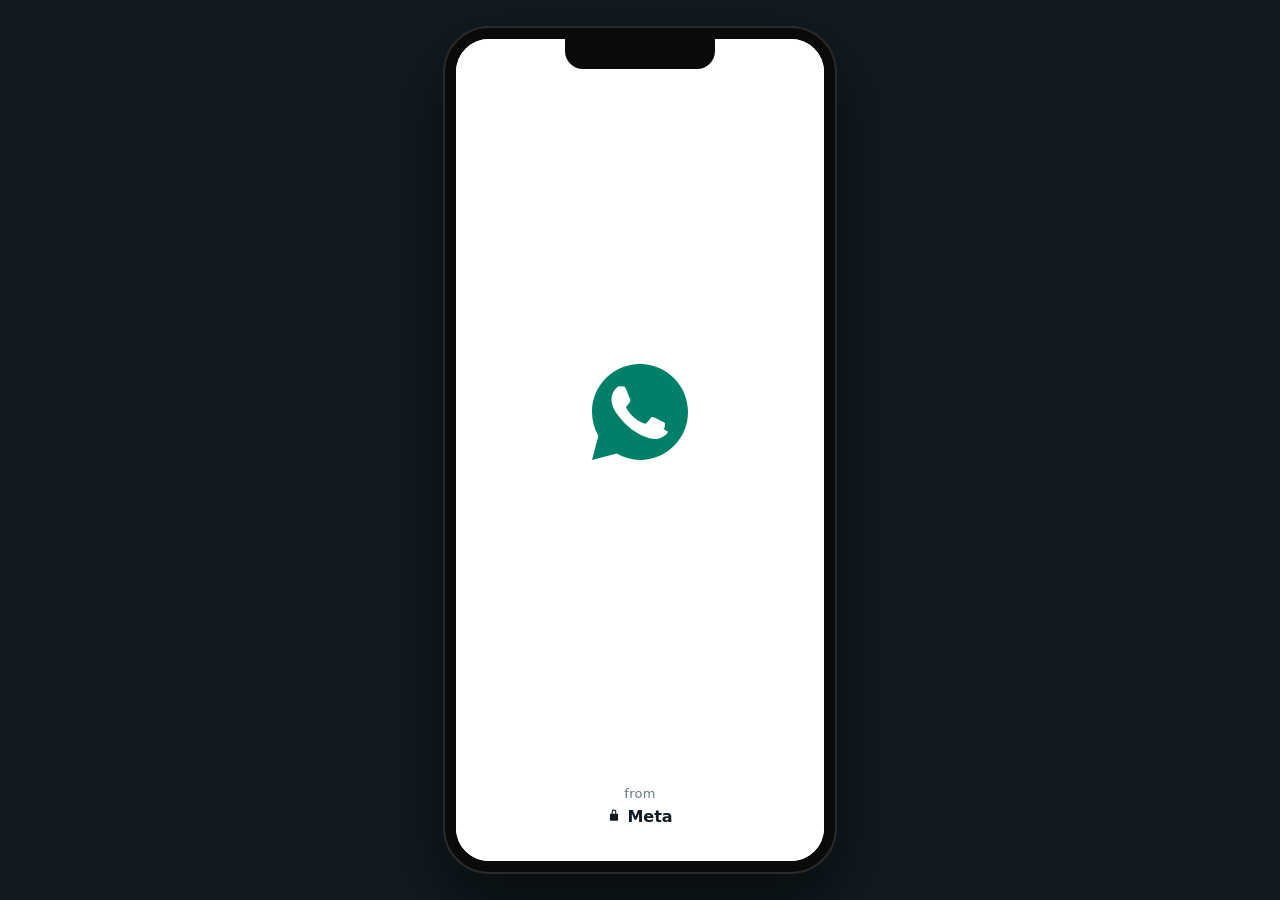
==== whatsapp/index.html @ 8d87f372 "Add WhatsApp mobile app mockup as installable PWA A 1:1, mobile-only recreation of the native WhatsA" ====
<!DOCTYPE html>
<html lang="en">
<head>
  <meta charset="UTF-8" />
  <meta name="viewport" content="width=device-width, initial-scale=1.0, maximum-scale=1.0, user-scalable=no, viewport-fit=cover" />
  <meta name="theme-color" content="#008069" media="(prefers-color-scheme: light)" />
  <meta name="theme-color" content="#1f2c34" media="(prefers-color-scheme: dark)" />
  <meta name="mobile-web-app-capable" content="yes" />
  <meta name="apple-mobile-web-app-capable" content="yes" />
  <meta name="apple-mobile-web-app-status-bar-style" content="black-translucent" />
  <meta name="apple-mobile-web-app-title" content="WhatsApp" />
  <meta name="description" content="WhatsApp mobile app mockup — a 1:1 PWA recreation of the native mobile experience." />
  <link rel="manifest" href="manifest.json" />
  <link rel="icon" type="image/svg+xml" href="icons/icon.svg" />
  <link rel="apple-touch-icon" href="icons/icon-180.png" />
  <link rel="stylesheet" href="styles.css" />
  <title>WhatsApp</title>
</head>
<body>
  <!-- The device frame is only shown on large (desktop) screens to preview the mobile app.
       On an actual phone / installed PWA the app fills the viewport. -->
  <div id="device">
    <div id="app" data-screen="splash">

      <!-- ============ SPLASH ============ -->
      <section class="screen splash" id="screen-splash">
        <div class="splash-logo" aria-hidden="true">
          <svg viewBox="0 0 90 90" width="96" height="96"><path fill="currentColor" d="M45 0C20.1 0 0 20.1 0 45c0 7.9 2.1 15.6 6 22.4L0 90l23.2-6.1A44.7 44.7 0 0 0 45 90c24.9 0 45-20.1 45-45S69.9 0 45 0zm26.3 63.6c-1.1 3.1-6.5 6-9 6.4-2.3.3-5.2.5-8.4-.5-1.9-.6-4.4-1.4-7.6-2.8C32.9 60.6 24.3 48 23.7 47.2c-.6-.8-5.4-7.2-5.4-13.7s3.4-9.7 4.6-11c1.2-1.3 2.6-1.6 3.5-1.6.9 0 1.7 0 2.5.1.8 0 1.9-.3 2.9 2.2 1.1 2.6 3.6 8.9 3.9 9.6.3.6.5 1.4.1 2.2-.4.8-.6 1.3-1.2 2-.6.7-1.3 1.6-1.8 2.1-.6.6-1.2 1.2-.5 2.4.7 1.2 3.1 5.1 6.6 8.2 4.6 4.1 8.4 5.3 9.6 5.9 1.2.6 1.9.5 2.6-.3.7-.8 3-3.5 3.8-4.7.8-1.2 1.6-1 2.7-.6 1.1.4 7.2 3.4 8.4 4 1.2.6 2 .9 2.3 1.4.3.6.3 2.8-.8 5.9z"/></svg>
        </div>
        <div class="splash-bottom">
          <p class="splash-from">from</p>
          <p class="splash-meta"><svg viewBox="0 0 24 24" width="14" height="14"><path fill="currentColor" d="M12 1a4 4 0 0 0-4 4v3H6.5A1.5 1.5 0 0 0 5 9.5v9A1.5 1.5 0 0 0 6.5 20h11a1.5 1.5 0 0 0 1.5-1.5v-9A1.5 1.5 0 0 0 17.5 8H16V5a4 4 0 0 0-4-4zm0 2a2 2 0 0 1 2 2v3h-4V5a2 2 0 0 1 2-2z"/></svg> Meta</p>
        </div>
      </section>

      <!-- ============ MAIN (tabbed) ============ -->
      <main class="screen main" id="screen-main" hidden>
        <!-- Top app bar -->
        <header class="appbar" id="appbar">
          <h1 class="appbar-title">WhatsApp</h1>
          <div class="appbar-actions">
            <button class="icon-btn" aria-label="Camera">
              <svg viewBox="0 0 24 24" width="22" height="22"><path fill="currentColor" d="M12 9a3.5 3.5 0 1 0 0 7 3.5 3.5 0 0 0 0-7zm0 5.5A2 2 0 1 1 12 10a2 2 0 0 1 0 4.5zM20 6h-3.2l-1.2-1.6c-.4-.5-1-.9-1.7-.9H10c-.7 0-1.3.4-1.7.9L7.2 6H4c-1.1 0-2 .9-2 2v11c0 1.1.9 2 2 2h16c1.1 0 2-.9 2-2V8c0-1.1-.9-2-2-2zm0 13H4V8h4.1l1.8-2.4h4.2L15.9 8H20v11z"/></svg>
            </button>
            <button class="icon-btn" aria-label="Search" id="btn-search">
              <svg viewBox="0 0 24 24" width="22" height="22"><path fill="currentColor" d="M15.5 14h-.8l-.3-.3a6.5 6.5 0 1 0-.7.7l.3.3v.8l5 5 1.5-1.5-5-5zm-6 0A4.5 4.5 0 1 1 14 9.5 4.5 4.5 0 0 1 9.5 14z"/></svg>
            </button>
            <button class="icon-btn" aria-label="More options" id="btn-menu">
              <svg viewBox="0 0 24 24" width="22" height="22"><path fill="currentColor" d="M12 7a2 2 0 1 0 0-4 2 2 0 0 0 0 4zm0 2a2 2 0 1 0 0 4 2 2 0 0 0 0-4zm0 6a2 2 0 1 0 0 4 2 2 0 0 0 0-4z"/></svg>
            </button>
          </div>
        </header>

        <!-- Search bar (revealed) -->
        <div class="searchbar" id="searchbar" hidden>
          <button class="icon-btn" id="btn-search-back" aria-label="Back">
            <svg viewBox="0 0 24 24" width="22" height="22"><path fill="currentColor" d="M20 11H7.8l5.6-5.6L12 4l-8 8 8 8 1.4-1.4L7.8 13H20z"/></svg>
          </button>
          <input type="text" id="search-input" placeholder="Ask Meta AI or Search" autocomplete="off" />
        </div>

        <!-- Tab panels -->
        <div class="panels" id="panels">

          <!-- CHATS -->
          <section class="panel" data-panel="chats">
            <div class="chip-row" id="chip-row">
              <button class="chip chip-active">All</button>
              <button class="chip">Unread</button>
              <button class="chip">Favourites</button>
              <button class="chip">Groups</button>
              <button class="chip chip-add" aria-label="Add filter">+</button>
            </div>
            <ul class="chat-list" id="chat-list"></ul>
            <p class="list-footer"><svg viewBox="0 0 24 24" width="13" height="13"><path fill="currentColor" d="M12 1a4 4 0 0 0-4 4v3H6.5A1.5 1.5 0 0 0 5 9.5v9A1.5 1.5 0 0 0 6.5 20h11a1.5 1.5 0 0 0 1.5-1.5v-9A1.5 1.5 0 0 0 17.5 8H16V5a4 4 0 0 0-4-4zm0 2a2 2 0 0 1 2 2v3h-4V5a2 2 0 0 1 2-2z"/></svg> Your personal messages are <b>end-to-end encrypted</b></p>
          </section>

          <!-- UPDATES -->
          <section class="panel" data-panel="updates" hidden>
            <h2 class="section-head">Status</h2>
            <ul class="status-list" id="status-list"></ul>
            <div class="divider"></div>
            <div class="section-head-row">
              <h2 class="section-head">Channels</h2>
              <button class="pill-btn">Explore</button>
            </div>
            <ul class="channel-list" id="channel-list"></ul>
          </section>

          <!-- COMMUNITIES -->
          <section class="panel" data-panel="communities" hidden>
            <div class="community-new">
              <div class="community-new-icon">
                <svg viewBox="0 0 24 24" width="26" height="26"><path fill="currentColor" d="M12 12a4 4 0 1 0 0-8 4 4 0 0 0 0 8zm0 2c-3 0-9 1.5-9 4.5V21h18v-2.5c0-3-6-4.5-9-4.5z"/></svg>
                <span class="community-plus">+</span>
              </div>
              <span>New community</span>
            </div>
            <ul class="community-list" id="community-list"></ul>
          </section>

          <!-- CALLS -->
          <section class="panel" data-panel="calls" hidden>
            <div class="fav-link">
              <div class="fav-icon">
                <svg viewBox="0 0 24 24" width="20" height="20"><path fill="currentColor" d="M12 2 9.2 8.6 2 9.2l5.5 4.7L5.8 21 12 17.3 18.2 21l-1.7-7.1L22 9.2l-7.2-.6z"/></svg>
              </div>
              <span>Add favourite</span>
            </div>
            <h2 class="section-head">Recent</h2>
            <ul class="call-list" id="call-list"></ul>
          </section>
        </div>

        <!-- Floating action button -->
        <button class="fab" id="fab" aria-label="New chat">
          <svg viewBox="0 0 24 24" width="26" height="26" id="fab-icon"><path fill="currentColor" d="M19.005 3.175H4.674C3.642 3.175 3 3.789 3 4.821V21.02l3.544-3.514h12.461c1.033 0 2.064-1.06 2.064-2.093V4.821c-.001-1.032-1.032-1.646-2.064-1.646zm-4.989 9.869H7.041V11.1h6.975v1.944zm3-4H7.041V7.1h9.975v1.944z"/></svg>
        </button>

        <!-- Bottom navigation -->
        <nav class="bottom-nav" id="bottom-nav">
          <button class="nav-item nav-active" data-tab="chats">
            <span class="nav-ico">
              <svg class="ico-fill" viewBox="0 0 24 24" width="26" height="26"><path fill="currentColor" d="M12 2a10 10 0 0 0-8.7 14.9L2 22l5.3-1.4A10 10 0 1 0 12 2z"/></svg>
              <svg class="ico-line" viewBox="0 0 24 24" width="26" height="26"><path fill="none" stroke="currentColor" stroke-width="1.7" d="M12 3a9 9 0 0 0-7.8 13.5L3 21l4.7-1.2A9 9 0 1 0 12 3z"/></svg>
            </span>
            <span class="nav-badge" id="nav-badge-chats">6</span>
            <span class="nav-label">Chats</span>
          </button>
          <button class="nav-item" data-tab="updates">
            <span class="nav-ico">
              <svg class="ico-fill" viewBox="0 0 24 24" width="26" height="26"><circle cx="12" cy="12" r="4" fill="currentColor"/><path fill="none" stroke="currentColor" stroke-width="2" stroke-linecap="round" d="M5 5.5A9 9 0 0 0 5 18.5M19 5.5a9 9 0 0 1 0 13M8.2 8.5a5 5 0 0 0 0 7M15.8 8.5a5 5 0 0 1 0 7"/></svg>
              <svg class="ico-line" viewBox="0 0 24 24" width="26" height="26"><circle cx="12" cy="12" r="3" fill="none" stroke="currentColor" stroke-width="1.7"/><path fill="none" stroke="currentColor" stroke-width="1.7" stroke-linecap="round" d="M5 5.5A9 9 0 0 0 5 18.5M19 5.5a9 9 0 0 1 0 13M8.2 8.5a5 5 0 0 0 0 7M15.8 8.5a5 5 0 0 1 0 7"/></svg>
            </span>
            <span class="nav-label">Updates</span>
          </button>
          <button class="nav-item" data-tab="communities">
            <span class="nav-ico">
              <svg class="ico-fill" viewBox="0 0 24 24" width="26" height="26"><path fill="currentColor" d="M16.5 8a3 3 0 1 0-3-3 3 3 0 0 0 3 3zm-9 0a3 3 0 1 0-3-3 3 3 0 0 0 3 3zM7 10c-2 0-5 1-5 3v2h5v-1c0-1.2.5-2.3 1.4-3.2A6.6 6.6 0 0 0 7 10zm10 0c-.5 0-1 0-1.4.1A4.7 4.7 0 0 1 17 13v8h5v-8c0-2-3-3-5-3zm-5 .5c-2.3 0-7 1.2-7 3.5V21h14v-7c0-2.3-4.7-3.5-7-3.5z"/></svg>
              <svg class="ico-line" viewBox="0 0 24 24" width="26" height="26"><path fill="none" stroke="currentColor" stroke-width="1.6" d="M16.5 7.5a2.5 2.5 0 1 0 0-5 2.5 2.5 0 0 0 0 5zm-9 0a2.5 2.5 0 1 0 0-5 2.5 2.5 0 0 0 0 5zM12 11c-2.3 0-7 1.2-7 3.5V20h14v-5.5c0-2.3-4.7-3.5-7-3.5z"/></svg>
            </span>
            <span class="nav-label">Communities</span>
          </button>
          <button class="nav-item" data-tab="calls">
            <span class="nav-ico">
              <svg class="ico-fill" viewBox="0 0 24 24" width="26" height="26"><path fill="currentColor" d="M20 15.5c-1.2 0-2.4-.2-3.5-.6a1 1 0 0 0-1 .2l-2.2 2.2a15 15 0 0 1-6.6-6.6l2.2-2.2a1 1 0 0 0 .2-1A11 11 0 0 1 8.5 4a1 1 0 0 0-1-1H4a1 1 0 0 0-1 1 17 17 0 0 0 17 17 1 1 0 0 0 1-1v-3.5a1 1 0 0 0-1-1z"/></svg>
              <svg class="ico-line" viewBox="0 0 24 24" width="26" height="26"><path fill="none" stroke="currentColor" stroke-width="1.6" d="M20 15.5c-1.2 0-2.4-.2-3.5-.6a1 1 0 0 0-1 .2l-2.2 2.2a15 15 0 0 1-6.6-6.6l2.2-2.2a1 1 0 0 0 .2-1A11 11 0 0 1 8.5 4a1 1 0 0 0-1-1H4a1 1 0 0 0-1 1 17 17 0 0 0 17 17 1 1 0 0 0 1-1v-3.5a1 1 0 0 0-1-1z"/></svg>
            </span>
            <span class="nav-label">Calls</span>
          </button>
        </nav>
      </main>

      <!-- ============ CHAT DETAIL ============ -->
      <section class="screen chat-screen" id="screen-chat" hidden>
        <header class="chat-header" id="chat-header">
          <button class="icon-btn" id="chat-back" aria-label="Back">
            <svg viewBox="0 0 24 24" width="24" height="24"><path fill="currentColor" d="M20 11H7.8l5.6-5.6L12 4l-8 8 8 8 1.4-1.4L7.8 13H20z"/></svg>
          </button>
          <div class="chat-header-avatar" id="chat-header-avatar"></div>
          <div class="chat-header-info" id="chat-header-info">
            <span class="chat-header-name" id="chat-header-name"></span>
            <span class="chat-header-sub" id="chat-header-sub"></span>
          </div>
          <div class="chat-header-actions">
            <button class="icon-btn" aria-label="Video call">
              <svg viewBox="0 0 24 24" width="22" height="22"><path fill="currentColor" d="M17 10.5V7c0-.6-.4-1-1-1H4c-.6 0-1 .4-1 1v10c0 .6.4 1 1 1h12c.6 0 1-.4 1-1v-3.5l4 4v-11l-4 4z"/></svg>
            </button>
            <button class="icon-btn" aria-label="Voice call">
              <svg viewBox="0 0 24 24" width="20" height="20"><path fill="currentColor" d="M20 15.5c-1.2 0-2.4-.2-3.5-.6a1 1 0 0 0-1 .2l-2.2 2.2a15 15 0 0 1-6.6-6.6l2.2-2.2a1 1 0 0 0 .2-1A11 11 0 0 1 8.5 4a1 1 0 0 0-1-1H4a1 1 0 0 0-1 1 17 17 0 0 0 17 17 1 1 0 0 0 1-1v-3.5a1 1 0 0 0-1-1z"/></svg>
            </button>
            <button class="icon-btn" aria-label="More options">
              <svg viewBox="0 0 24 24" width="22" height="22"><path fill="currentColor" d="M12 7a2 2 0 1 0 0-4 2 2 0 0 0 0 4zm0 2a2 2 0 1 0 0 4 2 2 0 0 0 0-4zm0 6a2 2 0 1 0 0 4 2 2 0 0 0 0-4z"/></svg>
            </button>
          </div>
        </header>

        <div class="chat-body" id="chat-body">
          <div class="enc-notice">
            <svg viewBox="0 0 24 24" width="11" height="11"><path fill="currentColor" d="M12 1a4 4 0 0 0-4 4v3H6.5A1.5 1.5 0 0 0 5 9.5v9A1.5 1.5 0 0 0 6.5 20h11a1.5 1.5 0 0 0 1.5-1.5v-9A1.5 1.5 0 0 0 17.5 8H16V5a4 4 0 0 0-4-4zm0 2a2 2 0 0 1 2 2v3h-4V5a2 2 0 0 1 2-2z"/></svg>
            Messages and calls are end-to-end encrypted. No one outside of this chat, not even WhatsApp, can read or listen to them. Tap to learn more.
          </div>
          <div class="messages" id="messages"></div>
        </div>

        <div class="composer" id="composer">
          <div class="composer-input">
            <button class="icon-btn ci-emoji" aria-label="Emoji">
              <svg viewBox="0 0 24 24" width="24" height="24"><path fill="currentColor" d="M12 2a10 10 0 1 0 0 20 10 10 0 0 0 0-20zm0 18a8 8 0 1 1 0-16 8 8 0 0 1 0 16zM8.5 11a1.5 1.5 0 1 0 0-3 1.5 1.5 0 0 0 0 3zm7 0a1.5 1.5 0 1 0 0-3 1.5 1.5 0 0 0 0 3zM12 17.5c2.3 0 4.3-1.4 5-3.5H7c.7 2.1 2.7 3.5 5 3.5z"/></svg>
            </button>
            <input type="text" id="msg-input" placeholder="Message" autocomplete="off" />
            <button class="icon-btn ci-attach" aria-label="Attach">
              <svg viewBox="0 0 24 24" width="23" height="23"><path fill="currentColor" d="M16.5 6v11.5a4 4 0 0 1-8 0V5a2.5 2.5 0 0 1 5 0v10.5a1 1 0 0 1-2 0V6H10v9.5a2.5 2.5 0 0 0 5 0V5a4 4 0 0 0-8 0v12.5a5.5 5.5 0 0 0 11 0V6h-1.5z"/></svg>
            </button>
            <button class="icon-btn ci-camera" aria-label="Camera">
              <svg viewBox="0 0 24 24" width="22" height="22"><path fill="currentColor" d="M12 9a3.5 3.5 0 1 0 0 7 3.5 3.5 0 0 0 0-7zm0 5.5A2 2 0 1 1 12 10a2 2 0 0 1 0 4.5zM20 6h-3.2l-1.2-1.6c-.4-.5-1-.9-1.7-.9H10c-.7 0-1.3.4-1.7.9L7.2 6H4c-1.1 0-2 .9-2 2v11c0 1.1.9 2 2 2h16c1.1 0 2-.9 2-2V8c0-1.1-.9-2-2-2z"/></svg>
            </button>
          </div>
          <button class="send-btn" id="send-btn" aria-label="Send voice message">
            <svg id="send-icon-mic" viewBox="0 0 24 24" width="24" height="24"><path fill="currentColor" d="M12 14a3 3 0 0 0 3-3V5a3 3 0 0 0-6 0v6a3 3 0 0 0 3 3zm5-3a5 5 0 0 1-10 0H5a7 7 0 0 0 6 6.9V21h2v-3.1A7 7 0 0 0 19 11h-2z"/></svg>
            <svg id="send-icon-arrow" viewBox="0 0 24 24" width="24" height="24" hidden><path fill="currentColor" d="M3 20l18-8L3 4v6l13 2-13 2z"/></svg>
          </button>
        </div>
      </section>

      <!-- Toast / menu sheet -->
      <div class="sheet-overlay" id="sheet-overlay" hidden></div>
      <div class="menu-sheet" id="menu-sheet" hidden>
        <button class="menu-row" data-action="dark">Switch theme</button>
        <button class="menu-row" data-action="new-group">New group</button>
        <button class="menu-row" data-action="settings">Settings</button>
        <button class="menu-row" data-action="about">About this mockup</button>
      </div>
      <div class="toast" id="toast" hidden></div>
    </div>
  </div>

  <script src="app.js"></script>
</body>
</html>
---- whatsapp/styles.css ----
/* ============================================================
   WhatsApp mobile PWA mockup — styles
   Recreates the native WhatsApp (Android, 2024+ redesign) UI.
   ============================================================ */

:root {
  /* Light theme (WhatsApp default light) */
  --bg: #ffffff;
  --bg-elev: #ffffff;
  --header-bg: #ffffff;
  --header-fg: #111b21;
  --primary: #008069;       /* WhatsApp teal-green */
  --accent: #25d366;
  --accent-strong: #1da851;
  --text: #111b21;
  --text-2: #667781;        /* secondary grey */
  --text-3: #8696a0;
  --divider: #e9edef;
  --row-press: #f5f6f6;
  --chip-bg: #f0f2f5;
  --chip-active-bg: #d9fdd3;
  --chip-active-fg: #1a7b54;
  --search-bg: #f0f2f5;
  --unread: #25d366;
  --tick-blue: #53bdeb;
  --bubble-in: #ffffff;
  --bubble-out: #d9fdd3;
  --bubble-out-fg: #111b21;
  --chat-wallpaper: #efeae2;
  --nav-bg: #ffffff;
  --nav-active-bg: #d9fdd3;
  --nav-active-fg: #1a7b54;
  --nav-fg: #54656f;
  --fab-bg: #25d366;
  --fab-fg: #ffffff;
  --sheet-bg: #ffffff;
  --shadow: 0 2px 8px rgba(11,20,26,.16);
  --status-blue: #25d366;
}

#app[data-theme="dark"] {
  --bg: #0b141a;
  --bg-elev: #111b21;
  --header-bg: #1f2c34;
  --header-fg: #e9edef;
  --primary: #00a884;
  --accent: #00a884;
  --text: #e9edef;
  --text-2: #8696a0;
  --text-3: #667781;
  --divider: #222d34;
  --row-press: #1d272d;
  --chip-bg: #182229;
  --chip-active-bg: #103529;
  --chip-active-fg: #00a884;
  --search-bg: #202c33;
  --bubble-in: #202c33;
  --bubble-out: #005c4b;
  --bubble-out-fg: #e9edef;
  --chat-wallpaper: #0b141a;
  --nav-bg: #1f2c34;
  --nav-active-bg: #103529;
  --nav-active-fg: #00a884;
  --nav-fg: #aebac1;
  --fab-bg: #00a884;
  --fab-fg: #111b21;
  --sheet-bg: #233138;
  --shadow: 0 2px 10px rgba(0,0,0,.5);
}

* { box-sizing: border-box; -webkit-tap-highlight-color: transparent; }

html, body {
  margin: 0; padding: 0; height: 100%;
  font-family: -apple-system, "Segoe UI", Roboto, "Helvetica Neue", system-ui, sans-serif;
  overscroll-behavior: none;
}

body {
  background: #0a0a0a;
  display: flex; align-items: center; justify-content: center;
}

/* Desktop preview: phone frame. On mobile the frame disappears (full bleed). */
#device {
  width: 100%; height: 100%;
  max-width: 100%;
  position: relative;
  background: var(--bg);
  overflow: hidden;
}

#app {
  position: absolute; inset: 0;
  background: var(--bg);
  color: var(--text);
  overflow: hidden;
  display: flex; flex-direction: column;
}

.screen {
  position: absolute; inset: 0;
  display: flex; flex-direction: column;
  background: var(--bg);
}

[hidden] { display: none !important; }

/* Safe-area padding for notch / status bar */
.appbar, .chat-header, .splash { padding-top: env(safe-area-inset-top); }

/* ===================== SPLASH ===================== */
.splash {
  background: var(--bg);
  color: var(--primary);
  align-items: center; justify-content: center;
  z-index: 50;
}
#app[data-theme="dark"] .splash { color: #00a884; }
.splash-logo { flex: 1; display: flex; align-items: center; }
.splash-logo svg { animation: pop .5s ease; }
@keyframes pop { from { transform: scale(.7); opacity: 0; } to { transform: scale(1); opacity: 1; } }
.splash-bottom { padding-bottom: calc(34px + env(safe-area-inset-bottom)); text-align: center; }
.splash-from { color: var(--text-2); font-size: 13px; margin: 0 0 6px; letter-spacing: .3px; }
.splash-meta { color: var(--text); font-weight: 600; font-size: 16px; margin: 0; display: inline-flex; align-items: center; gap: 6px; }

/* ===================== APP BAR ===================== */
.appbar {
  background: var(--header-bg);
  color: var(--header-fg);
  display: flex; align-items: center; justify-content: space-between;
  padding-left: 16px; padding-right: 6px;
  height: calc(56px + env(safe-area-inset-top));
  min-height: 56px;
  flex-shrink: 0;
  z-index: 5;
}
.appbar-title { font-size: 22px; font-weight: 700; margin: 0; color: var(--primary); letter-spacing: .2px; }
#app[data-theme="dark"] .appbar-title { color: var(--header-fg); }
.appbar-actions { display: flex; align-items: center; gap: 2px; }

.icon-btn {
  background: none; border: none; cursor: pointer;
  color: var(--header-fg); padding: 8px; border-radius: 50%;
  display: inline-flex; align-items: center; justify-content: center;
  transition: background .15s;
}
.icon-btn:active { background: var(--row-press); }

/* ===================== SEARCH BAR ===================== */
.searchbar {
  position: absolute; top: 0; left: 0; right: 0;
  height: calc(56px + env(safe-area-inset-top));
  padding-top: env(safe-area-inset-top);
  background: var(--header-bg);
  display: flex; align-items: center; gap: 6px; padding-left: 6px; padding-right: 12px;
  z-index: 6;
}
.searchbar input {
  flex: 1; border: none; background: none; outline: none;
  font-size: 16px; color: var(--text);
}

/* ===================== PANELS ===================== */
.main { background: var(--bg); }
.panels { flex: 1; overflow-y: auto; -webkit-overflow-scrolling: touch; }
.panel { min-height: 100%; padding-bottom: 16px; }

/* Chip filter row */
.chip-row { display: flex; gap: 8px; padding: 8px 12px 10px; overflow-x: auto; scrollbar-width: none; }
.chip-row::-webkit-scrollbar { display: none; }
.chip {
  border: none; background: var(--chip-bg); color: var(--text-2);
  font-size: 14px; padding: 6px 14px; border-radius: 16px; white-space: nowrap; cursor: pointer;
}
.chip-active { background: var(--chip-active-bg); color: var(--chip-active-fg); font-weight: 500; }
.chip-add { padding: 6px 12px; font-size: 16px; }

/* ===================== CHAT LIST ===================== */
.chat-list, .status-list, .channel-list, .community-list, .call-list { list-style: none; margin: 0; padding: 0; }

.chat-row {
  display: flex; align-items: center; padding: 9px 14px 9px 14px; gap: 13px; cursor: pointer;
  transition: background .12s;
}
.chat-row:active { background: var(--row-press); }

.avatar {
  width: 49px; height: 49px; border-radius: 50%; flex-shrink: 0;
  background-size: cover; background-position: center;
  display: flex; align-items: center; justify-content: center;
  color: #fff; font-weight: 600; font-size: 19px;
  position: relative;
}
.avatar svg { width: 49px; height: 49px; }

.chat-main { flex: 1; min-width: 0; border-bottom: 1px solid var(--divider); padding-bottom: 9px; }
.chat-row:last-child .chat-main { border-bottom: none; }
.chat-top { display: flex; justify-content: space-between; align-items: baseline; gap: 8px; }
.chat-name { font-size: 17px; font-weight: 500; color: var(--text); white-space: nowrap; overflow: hidden; text-overflow: ellipsis; }
.chat-time { font-size: 12px; color: var(--text-2); flex-shrink: 0; }
.chat-time.unread-time { color: var(--unread); font-weight: 600; }
.chat-bottom { display: flex; justify-content: space-between; align-items: center; gap: 8px; margin-top: 2px; }
.chat-preview { font-size: 14px; color: var(--text-2); white-space: nowrap; overflow: hidden; text-overflow: ellipsis; display: flex; align-items: center; gap: 4px; }
.chat-preview .tick { flex-shrink: 0; }
.unread-badge {
  background: var(--unread); color: #fff; font-size: 12px; font-weight: 600;
  min-width: 20px; height: 20px; border-radius: 10px; padding: 0 6px;
  display: flex; align-items: center; justify-content: center; flex-shrink: 0;
}
#app[data-theme="dark"] .unread-badge { color: #111b21; }
.muted-ico, .pin-ico { color: var(--text-3); flex-shrink: 0; }

/* Tick marks */
.tick { display: inline-flex; }
.tick svg { width: 16px; height: 16px; }
.tick-read { color: var(--tick-blue); }
.tick-sent { color: var(--text-3); }

.list-footer {
  text-align: center; color: var(--text-3); font-size: 13px; padding: 22px 16px 6px;
  display: flex; align-items: center; justify-content: center; gap: 5px;
}
.list-footer b { font-weight: 600; }

/* ===================== UPDATES / STATUS ===================== */
.section-head { font-size: 16px; font-weight: 600; color: var(--text); margin: 0; padding: 14px 16px 8px; }
.section-head-row { display: flex; align-items: center; justify-content: space-between; padding-right: 14px; }
.pill-btn { border: none; background: var(--chip-active-bg); color: var(--chip-active-fg); font-size: 13px; font-weight: 500; padding: 6px 14px; border-radius: 16px; cursor: pointer; }
.divider { height: 8px; background: var(--divider); opacity: .5; }

.status-row { display: flex; align-items: center; gap: 13px; padding: 8px 14px; cursor: pointer; }
.status-row:active { background: var(--row-press); }
.status-ring { padding: 2px; border-radius: 50%; }
.status-ring.has { background: conic-gradient(var(--accent) 0 75%, var(--divider) 75% 100%); }
.status-ring.mine { position: relative; }
.status-add {
  position: absolute; right: -2px; bottom: -2px; width: 20px; height: 20px; border-radius: 50%;
  background: var(--accent); color: #fff; border: 2px solid var(--bg);
  display: flex; align-items: center; justify-content: center; font-size: 15px; line-height: 1;
}
.status-info { flex: 1; }
.status-name { font-size: 16px; font-weight: 500; color: var(--text); }
.status-sub { font-size: 13px; color: var(--text-2); margin-top: 2px; }

.channel-row { display: flex; align-items: center; gap: 13px; padding: 9px 14px; cursor: pointer; }
.channel-row:active { background: var(--row-press); }
.channel-info { flex: 1; min-width: 0; }
.channel-name { font-size: 16px; font-weight: 500; color: var(--text); display: flex; align-items: center; gap: 4px; }
.channel-sub { font-size: 13px; color: var(--text-2); white-space: nowrap; overflow: hidden; text-overflow: ellipsis; margin-top: 2px; }
.follow-btn { border: none; background: var(--chip-active-bg); color: var(--chip-active-fg); font-size: 13px; font-weight: 600; padding: 7px 16px; border-radius: 18px; cursor: pointer; }
.verified { color: var(--tick-blue); }

/* ===================== COMMUNITIES ===================== */
.community-new { display: flex; align-items: center; gap: 16px; padding: 16px; cursor: pointer; }
.community-new-icon { width: 49px; height: 49px; border-radius: 24px; background: var(--chip-bg); display: flex; align-items: center; justify-content: center; color: var(--text-2); position: relative; }
.community-plus { position: absolute; right: -3px; bottom: -3px; width: 22px; height: 22px; border-radius: 50%; background: var(--accent); color: #fff; border: 2px solid var(--bg); display: flex; align-items: center; justify-content: center; font-size: 15px; }
.community-new span { font-size: 17px; font-weight: 500; }
.community-card { padding: 6px 0 14px; }
.community-head { display: flex; align-items: center; gap: 14px; padding: 10px 16px; }
.community-icon { width: 50px; height: 50px; border-radius: 14px; background-size: cover; }
.community-title { font-size: 17px; font-weight: 600; }
.community-sub-rows .chat-row { padding-left: 16px; }

/* ===================== CALLS ===================== */
.fav-link { display: flex; align-items: center; gap: 16px; padding: 14px 16px; cursor: pointer; }
.fav-icon { width: 49px; height: 49px; border-radius: 50%; background: var(--accent); display: flex; align-items: center; justify-content: center; color: #fff; }
.fav-link span { font-size: 17px; font-weight: 500; color: var(--accent-strong); }
#app[data-theme="dark"] .fav-link span { color: var(--accent); }

.call-row { display: flex; align-items: center; gap: 13px; padding: 9px 14px; cursor: pointer; }
.call-row:active { background: var(--row-press); }
.call-info { flex: 1; min-width: 0; border-bottom: 1px solid var(--divider); padding-bottom: 9px; }
.call-row:last-child .call-info { border-bottom: none; }
.call-name { font-size: 17px; font-weight: 500; }
.call-name.missed { color: #f15c6d; }
.call-meta { display: flex; align-items: center; gap: 5px; font-size: 13px; color: var(--text-2); margin-top: 2px; }
.call-meta .arrow-in { color: var(--accent); }
.call-meta .arrow-out { color: var(--accent); }
.call-meta .arrow-missed { color: #f15c6d; }
.call-action { color: var(--accent); }

/* ===================== FAB ===================== */
.fab {
  position: absolute; right: 16px; bottom: calc(72px + env(safe-area-inset-bottom));
  width: 56px; height: 56px; border-radius: 18px;
  background: var(--fab-bg); color: var(--fab-fg); border: none; cursor: pointer;
  display: flex; align-items: center; justify-content: center;
  box-shadow: var(--shadow); z-index: 8;
  transition: transform .12s;
}
.fab:active { transform: scale(.92); }

/* ===================== BOTTOM NAV ===================== */
.bottom-nav {
  display: flex; background: var(--nav-bg); flex-shrink: 0;
  padding-bottom: env(safe-area-inset-bottom);
  border-top: 1px solid var(--divider);
  z-index: 7;
}
.nav-item {
  flex: 1; background: none; border: none; cursor: pointer;
  display: flex; flex-direction: column; align-items: center; gap: 4px;
  padding: 7px 0 9px; color: var(--nav-fg); position: relative;
}
.nav-ico { width: 64px; height: 32px; border-radius: 16px; display: flex; align-items: center; justify-content: center; transition: background .15s; position: relative; }
.nav-item .ico-fill { display: none; }
.nav-item .ico-line { display: block; }
.nav-active .nav-ico { background: var(--nav-active-bg); color: var(--nav-active-fg); }
.nav-active .ico-fill { display: block; }
.nav-active .ico-line { display: none; }
.nav-label { font-size: 12px; font-weight: 500; }
.nav-active .nav-label { color: var(--text); font-weight: 600; }
.nav-badge {
  position: absolute; top: 3px; right: calc(50% - 22px);
  background: var(--unread); color: #fff; font-size: 11px; font-weight: 600;
  min-width: 18px; height: 18px; border-radius: 9px; padding: 0 5px;
  display: flex; align-items: center; justify-content: center;
}
#app[data-theme="dark"] .nav-badge { color: #111b21; }

/* ===================== CHAT DETAIL ===================== */
.chat-screen { z-index: 20; }
.chat-header {
  background: var(--header-bg); color: var(--header-fg);
  display: flex; align-items: center; gap: 4px;
  padding-left: 4px; padding-right: 6px;
  height: calc(58px + env(safe-area-inset-top)); min-height: 58px; flex-shrink: 0;
  z-index: 5;
}
.chat-header-avatar { width: 40px; height: 40px; border-radius: 50%; background-size: cover; background-position: center; flex-shrink: 0; display: flex; align-items: center; justify-content: center; color: #fff; font-weight: 600; }
.chat-header-avatar svg { width: 40px; height: 40px; }
.chat-header-info { flex: 1; min-width: 0; display: flex; flex-direction: column; margin-left: 6px; cursor: pointer; }
.chat-header-name { font-size: 17px; font-weight: 600; white-space: nowrap; overflow: hidden; text-overflow: ellipsis; }
.chat-header-sub { font-size: 13px; color: var(--text-2); white-space: nowrap; overflow: hidden; text-overflow: ellipsis; }
#app[data-theme="dark"] .chat-header-sub { color: #8696a0; }
.chat-header-actions { display: flex; align-items: center; }

.chat-body {
  flex: 1; overflow-y: auto; -webkit-overflow-scrolling: touch;
  background-color: var(--chat-wallpaper);
  background-image: url("data:image/svg+xml,%3Csvg xmlns='http://www.w3.org/2000/svg' width='120' height='120' viewBox='0 0 120 120'%3E%3Cg fill='%23000000' fill-opacity='0.025'%3E%3Cpath d='M20 20h4v4h-4zM40 35l3 3-3 3-3-3zM75 18a3 3 0 1 0 0 6 3 3 0 0 0 0-6zM95 50h5v2h-5zM18 70l4 4M60 60l2-2M100 90a2 2 0 1 0 0 4 2 2 0 0 0 0-4zM30 100h6M55 95l2 2M85 75h3v3h-3z' stroke='%23000' stroke-width='1.2'/%3E%3C/g%3E%3C/svg%3E");
  display: flex; flex-direction: column;
  padding: 10px 8px 8px;
}
#app[data-theme="dark"] .chat-body {
  background-image: url("data:image/svg+xml,%3Csvg xmlns='http://www.w3.org/2000/svg' width='120' height='120' viewBox='0 0 120 120'%3E%3Cg fill='%23ffffff' fill-opacity='0.02'%3E%3Cpath d='M20 20h4v4h-4zM40 35l3 3-3 3-3-3zM75 18a3 3 0 1 0 0 6 3 3 0 0 0 0-6zM95 50h5v2h-5zM30 100h6M85 75h3v3h-3z' stroke='%23fff' stroke-width='1.2'/%3E%3C/g%3E%3C/svg%3E");
}

.enc-notice {
  background: #fff5c4; color: #54656f; font-size: 12.5px; line-height: 1.4;
  text-align: center; padding: 8px 12px; border-radius: 8px; margin: 4px auto 10px; max-width: 90%;
  box-shadow: 0 1px 1px rgba(11,20,26,.08);
}
#app[data-theme="dark"] .enc-notice { background: #182834; color: #ffd279; }

.messages { display: flex; flex-direction: column; gap: 2px; }
.date-chip { align-self: center; background: var(--bg-elev); color: var(--text-2); font-size: 12.5px; padding: 5px 12px; border-radius: 8px; margin: 6px 0 8px; box-shadow: 0 1px 1px rgba(11,20,26,.08); }
#app[data-theme="dark"] .date-chip { background: #182834; color: #8696a0; }

.bubble {
  max-width: 80%; padding: 6px 9px 8px; border-radius: 8px; position: relative;
  font-size: 14.6px; line-height: 1.32; color: var(--text);
  box-shadow: 0 1px 1px rgba(11,20,26,.13);
  margin-bottom: 2px; word-wrap: break-word;
}
.bubble .txt { white-space: pre-wrap; }
.bubble.in { background: var(--bubble-in); align-self: flex-start; border-top-left-radius: 0; }
.bubble.out { background: var(--bubble-out); color: var(--bubble-out-fg); align-self: flex-end; border-top-right-radius: 0; }
.bubble.in.grp .sender { font-size: 12.8px; font-weight: 600; margin-bottom: 2px; display: block; }
.bubble .meta { float: right; margin: 6px 0 -4px 8px; font-size: 11px; color: var(--text-3); display: inline-flex; align-items: center; gap: 3px; line-height: 1; }
.bubble.out .meta { color: #667781; }
#app[data-theme="dark"] .bubble.out .meta { color: #aebac1; }
.bubble .meta .tick svg { width: 15px; height: 15px; }
/* little tail */
.bubble.in::before, .bubble.out::before {
  content: ""; position: absolute; top: 0; width: 8px; height: 13px;
}
.bubble.in::before { left: -8px; background: radial-gradient(circle at bottom left, transparent 8px, var(--bubble-in) 8px); }
.bubble.out::before { right: -8px; background: radial-gradient(circle at bottom right, transparent 8px, var(--bubble-out) 8px); }
.bubble.stack { border-top-left-radius: 8px; border-top-right-radius: 8px; }
.bubble.stack::before { display: none; }

.system-msg { align-self: center; background: var(--bg-elev); color: var(--text-2); font-size: 12.5px; padding: 5px 12px; border-radius: 8px; margin: 4px 0; text-align: center; max-width: 85%; }
#app[data-theme="dark"] .system-msg { background: #182834; color: #8696a0; }

/* ===================== COMPOSER ===================== */
.composer {
  display: flex; align-items: flex-end; gap: 8px; padding: 6px 8px;
  padding-bottom: calc(6px + env(safe-area-inset-bottom));
  background: var(--chat-wallpaper); flex-shrink: 0;
}
.composer-input {
  flex: 1; background: var(--bg-elev); border-radius: 24px; display: flex; align-items: center;
  padding: 2px 4px 2px 4px; min-height: 48px; box-shadow: 0 1px 1px rgba(11,20,26,.08);
}
.composer-input input { flex: 1; border: none; background: none; outline: none; font-size: 16px; color: var(--text); padding: 0 4px; }
.composer-input .icon-btn { color: var(--text-2); }
.send-btn {
  width: 48px; height: 48px; border-radius: 50%; background: var(--accent); color: #fff;
  border: none; cursor: pointer; flex-shrink: 0; display: flex; align-items: center; justify-content: center;
  transition: transform .1s;
}
#app[data-theme="dark"] .send-btn { color: #111b21; }
.send-btn:active { transform: scale(.9); }

/* ===================== SHEET / MENU / TOAST ===================== */
.sheet-overlay { position: absolute; inset: 0; background: rgba(0,0,0,.4); z-index: 30; }
.menu-sheet {
  position: absolute; top: calc(52px + env(safe-area-inset-top)); right: 8px;
  background: var(--sheet-bg); border-radius: 10px; box-shadow: var(--shadow);
  z-index: 31; min-width: 200px; padding: 6px 0; overflow: hidden;
  animation: menuIn .14s ease;
}
@keyframes menuIn { from { opacity: 0; transform: scale(.9); transform-origin: top right; } to { opacity: 1; transform: scale(1); } }
.menu-row { display: block; width: 100%; text-align: left; background: none; border: none; padding: 13px 20px; font-size: 15px; color: var(--text); cursor: pointer; }
.menu-row:active { background: var(--row-press); }

.toast {
  position: absolute; left: 50%; bottom: calc(90px + env(safe-area-inset-bottom)); transform: translateX(-50%);
  background: #2a3942; color: #e9edef; font-size: 14px; padding: 11px 18px; border-radius: 22px;
  z-index: 40; box-shadow: var(--shadow); max-width: 80%; text-align: center;
  animation: toastIn .2s ease;
}
@keyframes toastIn { from { opacity: 0; transform: translate(-50%, 8px); } to { opacity: 1; transform: translate(-50%, 0); } }

/* ===================== SCREEN TRANSITIONS ===================== */
.screen.enter-right { animation: slideInRight .22s ease; }
@keyframes slideInRight { from { transform: translateX(100%); } to { transform: translateX(0); } }
.screen.exit-right { animation: slideOutRight .22s ease forwards; }
@keyframes slideOutRight { from { transform: translateX(0); } to { transform: translateX(100%); } }

/* ===================== DESKTOP PREVIEW FRAME ===================== */
@media (min-width: 500px) {
  body { background: #111b21; padding: 20px; }
  #device {
    width: 390px; height: 844px; max-height: 96vh;
    border-radius: 44px; border: 11px solid #0a0a0a;
    box-shadow: 0 0 0 2px #2a2a2a, 0 30px 70px rgba(0,0,0,.6);
    overflow: hidden;
  }
  #app { border-radius: 32px; }
  /* notch */
  #device::after {
    content: ""; position: absolute; top: 0; left: 50%; transform: translateX(-50%);
    width: 150px; height: 30px; background: #0a0a0a; border-radius: 0 0 18px 18px; z-index: 100;
  }
}

/* scrollbars subtle */
.panels::-webkit-scrollbar, .chat-body::-webkit-scrollbar { width: 0; }
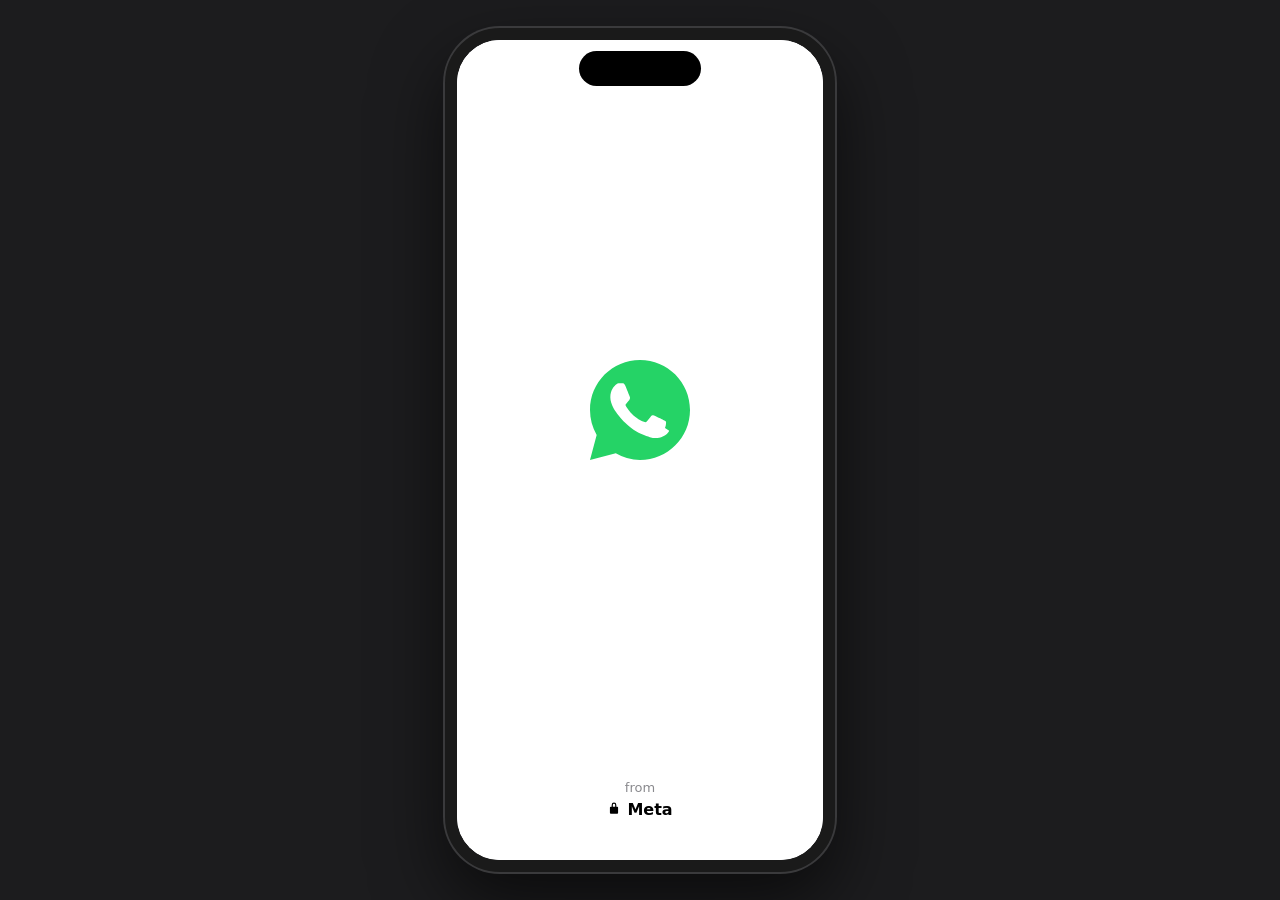
==== commit a8e9b6d4: "Convert WhatsApp mockup from Android to iOS design Reworks the mockup to mirror the native WhatsApp " ====
--- a/whatsapp/index.html
+++ b/whatsapp/index.html
@@ -3,13 +3,13 @@
 <head>
   <meta charset="UTF-8" />
   <meta name="viewport" content="width=device-width, initial-scale=1.0, maximum-scale=1.0, user-scalable=no, viewport-fit=cover" />
-  <meta name="theme-color" content="#008069" media="(prefers-color-scheme: light)" />
-  <meta name="theme-color" content="#1f2c34" media="(prefers-color-scheme: dark)" />
+  <meta name="theme-color" content="#f6f6f6" media="(prefers-color-scheme: light)" />
+  <meta name="theme-color" content="#1c1c1e" media="(prefers-color-scheme: dark)" />
   <meta name="mobile-web-app-capable" content="yes" />
   <meta name="apple-mobile-web-app-capable" content="yes" />
-  <meta name="apple-mobile-web-app-status-bar-style" content="black-translucent" />
+  <meta name="apple-mobile-web-app-status-bar-style" content="default" />
   <meta name="apple-mobile-web-app-title" content="WhatsApp" />
-  <meta name="description" content="WhatsApp mobile app mockup — a 1:1 PWA recreation of the native mobile experience." />
+  <meta name="description" content="WhatsApp iOS app mockup — a 1:1 PWA recreation of the native iPhone experience." />
   <link rel="manifest" href="manifest.json" />
   <link rel="icon" type="image/svg+xml" href="icons/icon.svg" />
   <link rel="apple-touch-icon" href="icons/icon-180.png" />
@@ -17,15 +17,13 @@
   <title>WhatsApp</title>
 </head>
 <body>
-  <!-- The device frame is only shown on large (desktop) screens to preview the mobile app.
-       On an actual phone / installed PWA the app fills the viewport. -->
   <div id="device">
     <div id="app" data-screen="splash">
 
       <!-- ============ SPLASH ============ -->
       <section class="screen splash" id="screen-splash">
         <div class="splash-logo" aria-hidden="true">
-          <svg viewBox="0 0 90 90" width="96" height="96"><path fill="currentColor" d="M45 0C20.1 0 0 20.1 0 45c0 7.9 2.1 15.6 6 22.4L0 90l23.2-6.1A44.7 44.7 0 0 0 45 90c24.9 0 45-20.1 45-45S69.9 0 45 0zm26.3 63.6c-1.1 3.1-6.5 6-9 6.4-2.3.3-5.2.5-8.4-.5-1.9-.6-4.4-1.4-7.6-2.8C32.9 60.6 24.3 48 23.7 47.2c-.6-.8-5.4-7.2-5.4-13.7s3.4-9.7 4.6-11c1.2-1.3 2.6-1.6 3.5-1.6.9 0 1.7 0 2.5.1.8 0 1.9-.3 2.9 2.2 1.1 2.6 3.6 8.9 3.9 9.6.3.6.5 1.4.1 2.2-.4.8-.6 1.3-1.2 2-.6.7-1.3 1.6-1.8 2.1-.6.6-1.2 1.2-.5 2.4.7 1.2 3.1 5.1 6.6 8.2 4.6 4.1 8.4 5.3 9.6 5.9 1.2.6 1.9.5 2.6-.3.7-.8 3-3.5 3.8-4.7.8-1.2 1.6-1 2.7-.6 1.1.4 7.2 3.4 8.4 4 1.2.6 2 .9 2.3 1.4.3.6.3 2.8-.8 5.9z"/></svg>
+          <svg viewBox="0 0 90 90" width="100" height="100"><path fill="currentColor" d="M45 0C20.1 0 0 20.1 0 45c0 7.9 2.1 15.6 6 22.4L0 90l23.2-6.1A44.7 44.7 0 0 0 45 90c24.9 0 45-20.1 45-45S69.9 0 45 0zm26.3 63.6c-1.1 3.1-6.5 6-9 6.4-2.3.3-5.2.5-8.4-.5-1.9-.6-4.4-1.4-7.6-2.8C32.9 60.6 24.3 48 23.7 47.2c-.6-.8-5.4-7.2-5.4-13.7s3.4-9.7 4.6-11c1.2-1.3 2.6-1.6 3.5-1.6.9 0 1.7 0 2.5.1.8 0 1.9-.3 2.9 2.2 1.1 2.6 3.6 8.9 3.9 9.6.3.6.5 1.4.1 2.2-.4.8-.6 1.3-1.2 2-.6.7-1.3 1.6-1.8 2.1-.6.6-1.2 1.2-.5 2.4.7 1.2 3.1 5.1 6.6 8.2 4.6 4.1 8.4 5.3 9.6 5.9 1.2.6 1.9.5 2.6-.3.7-.8 3-3.5 3.8-4.7.8-1.2 1.6-1 2.7-.6 1.1.4 7.2 3.4 8.4 4 1.2.6 2 .9 2.3 1.4.3.6.3 2.8-.8 5.9z"/></svg>
         </div>
         <div class="splash-bottom">
           <p class="splash-from">from</p>
@@ -33,37 +31,95 @@
         </div>
       </section>
 
-      <!-- ============ MAIN (tabbed) ============ -->
+      <!-- ============ MAIN (iOS tab view) ============ -->
       <main class="screen main" id="screen-main" hidden>
-        <!-- Top app bar -->
-        <header class="appbar" id="appbar">
-          <h1 class="appbar-title">WhatsApp</h1>
-          <div class="appbar-actions">
-            <button class="icon-btn" aria-label="Camera">
-              <svg viewBox="0 0 24 24" width="22" height="22"><path fill="currentColor" d="M12 9a3.5 3.5 0 1 0 0 7 3.5 3.5 0 0 0 0-7zm0 5.5A2 2 0 1 1 12 10a2 2 0 0 1 0 4.5zM20 6h-3.2l-1.2-1.6c-.4-.5-1-.9-1.7-.9H10c-.7 0-1.3.4-1.7.9L7.2 6H4c-1.1 0-2 .9-2 2v11c0 1.1.9 2 2 2h16c1.1 0 2-.9 2-2V8c0-1.1-.9-2-2-2zm0 13H4V8h4.1l1.8-2.4h4.2L15.9 8H20v11z"/></svg>
-            </button>
-            <button class="icon-btn" aria-label="Search" id="btn-search">
-              <svg viewBox="0 0 24 24" width="22" height="22"><path fill="currentColor" d="M15.5 14h-.8l-.3-.3a6.5 6.5 0 1 0-.7.7l.3.3v.8l5 5 1.5-1.5-5-5zm-6 0A4.5 4.5 0 1 1 14 9.5 4.5 4.5 0 0 1 9.5 14z"/></svg>
-            </button>
-            <button class="icon-btn" aria-label="More options" id="btn-menu">
-              <svg viewBox="0 0 24 24" width="22" height="22"><path fill="currentColor" d="M12 7a2 2 0 1 0 0-4 2 2 0 0 0 0 4zm0 2a2 2 0 1 0 0 4 2 2 0 0 0 0-4zm0 6a2 2 0 1 0 0 4 2 2 0 0 0 0-4z"/></svg>
-            </button>
-          </div>
-        </header>
-
-        <!-- Search bar (revealed) -->
-        <div class="searchbar" id="searchbar" hidden>
-          <button class="icon-btn" id="btn-search-back" aria-label="Back">
-            <svg viewBox="0 0 24 24" width="22" height="22"><path fill="currentColor" d="M20 11H7.8l5.6-5.6L12 4l-8 8 8 8 1.4-1.4L7.8 13H20z"/></svg>
-          </button>
-          <input type="text" id="search-input" placeholder="Ask Meta AI or Search" autocomplete="off" />
-        </div>
-
-        <!-- Tab panels -->
-        <div class="panels" id="panels">
-
-          <!-- CHATS -->
-          <section class="panel" data-panel="chats">
+        <div class="tabview" id="tabview">
+
+          <!-- ============ UPDATES ============ -->
+          <section class="ios-page" data-panel="updates" hidden>
+            <div class="ios-nav">
+              <span class="nav-left"></span>
+              <span class="nav-compact-title">Updates</span>
+              <span class="nav-right">
+                <button class="nav-btn icon-btn" aria-label="Camera">@cam</button>
+                <button class="nav-btn icon-btn" aria-label="New status">@compose</button>
+              </span>
+            </div>
+            <h1 class="ios-largetitle">Updates</h1>
+            <div class="ios-search"><span class="srch-ico">@search</span><input placeholder="Search" /></div>
+
+            <h2 class="ios-section-head">Status</h2>
+            <div class="ios-group">
+              <ul class="status-list" id="status-list"></ul>
+            </div>
+            <div class="ios-section-head-row">
+              <h2 class="ios-section-head">Channels</h2>
+              <button class="ios-link-btn">See all <span class="chev-r">@chev</span></button>
+            </div>
+            <div class="ios-group">
+              <ul class="channel-list" id="channel-list"></ul>
+            </div>
+            <div class="ios-foot-gap"></div>
+          </section>
+
+          <!-- ============ CALLS ============ -->
+          <section class="ios-page" data-panel="calls" hidden>
+            <div class="ios-nav">
+              <button class="nav-text-btn nav-left">Edit</button>
+              <span class="nav-compact-title">Calls</span>
+              <span class="nav-right">
+                <button class="nav-btn icon-btn" aria-label="New call">@newcall</button>
+              </span>
+            </div>
+            <h1 class="ios-largetitle">Calls</h1>
+            <div class="ios-search"><span class="srch-ico">@search</span><input placeholder="Search" /></div>
+
+            <div class="ios-group">
+              <div class="ios-row fav-row">
+                <div class="fav-icon">@star</div>
+                <div class="ios-row-main"><span class="ios-row-title link">Add Favourite</span></div>
+              </div>
+            </div>
+            <h2 class="ios-section-head">Recent</h2>
+            <div class="ios-group">
+              <ul class="call-list" id="call-list"></ul>
+            </div>
+            <div class="ios-foot-gap"></div>
+          </section>
+
+          <!-- ============ COMMUNITIES ============ -->
+          <section class="ios-page" data-panel="communities" hidden>
+            <div class="ios-nav">
+              <span class="nav-left"></span>
+              <span class="nav-compact-title">Communities</span>
+              <span class="nav-right"></span>
+            </div>
+            <h1 class="ios-largetitle">Communities</h1>
+
+            <div class="ios-group">
+              <div class="ios-row community-new">
+                <div class="community-new-icon">@people<span class="badge-plus">+</span></div>
+                <div class="ios-row-main"><span class="ios-row-title">New Community</span></div>
+                <span class="chev">@chev</span>
+              </div>
+            </div>
+            <ul class="community-list" id="community-list"></ul>
+            <div class="ios-foot-gap"></div>
+          </section>
+
+          <!-- ============ CHATS ============ -->
+          <section class="ios-page" data-panel="chats">
+            <div class="ios-nav">
+              <button class="nav-text-btn nav-left">Edit</button>
+              <span class="nav-compact-title">Chats</span>
+              <span class="nav-right">
+                <button class="nav-btn icon-btn" aria-label="Camera">@cam</button>
+                <button class="nav-btn icon-btn" aria-label="New chat" id="btn-compose">@compose</button>
+              </span>
+            </div>
+            <h1 class="ios-largetitle">Chats</h1>
+            <div class="ios-search"><span class="srch-ico">@search</span><input id="search-input" placeholder="Ask Meta AI or Search" /></div>
+
             <div class="chip-row" id="chip-row">
               <button class="chip chip-active">All</button>
               <button class="chip">Unread</button>
@@ -71,82 +127,48 @@
               <button class="chip">Groups</button>
               <button class="chip chip-add" aria-label="Add filter">+</button>
             </div>
-            <ul class="chat-list" id="chat-list"></ul>
-            <p class="list-footer"><svg viewBox="0 0 24 24" width="13" height="13"><path fill="currentColor" d="M12 1a4 4 0 0 0-4 4v3H6.5A1.5 1.5 0 0 0 5 9.5v9A1.5 1.5 0 0 0 6.5 20h11a1.5 1.5 0 0 0 1.5-1.5v-9A1.5 1.5 0 0 0 17.5 8H16V5a4 4 0 0 0-4-4zm0 2a2 2 0 0 1 2 2v3h-4V5a2 2 0 0 1 2-2z"/></svg> Your personal messages are <b>end-to-end encrypted</b></p>
-          </section>
-
-          <!-- UPDATES -->
-          <section class="panel" data-panel="updates" hidden>
-            <h2 class="section-head">Status</h2>
-            <ul class="status-list" id="status-list"></ul>
-            <div class="divider"></div>
-            <div class="section-head-row">
-              <h2 class="section-head">Channels</h2>
-              <button class="pill-btn">Explore</button>
-            </div>
-            <ul class="channel-list" id="channel-list"></ul>
-          </section>
-
-          <!-- COMMUNITIES -->
-          <section class="panel" data-panel="communities" hidden>
-            <div class="community-new">
-              <div class="community-new-icon">
-                <svg viewBox="0 0 24 24" width="26" height="26"><path fill="currentColor" d="M12 12a4 4 0 1 0 0-8 4 4 0 0 0 0 8zm0 2c-3 0-9 1.5-9 4.5V21h18v-2.5c0-3-6-4.5-9-4.5z"/></svg>
-                <span class="community-plus">+</span>
-              </div>
-              <span>New community</span>
-            </div>
-            <ul class="community-list" id="community-list"></ul>
-          </section>
-
-          <!-- CALLS -->
-          <section class="panel" data-panel="calls" hidden>
-            <div class="fav-link">
-              <div class="fav-icon">
-                <svg viewBox="0 0 24 24" width="20" height="20"><path fill="currentColor" d="M12 2 9.2 8.6 2 9.2l5.5 4.7L5.8 21 12 17.3 18.2 21l-1.7-7.1L22 9.2l-7.2-.6z"/></svg>
-              </div>
-              <span>Add favourite</span>
-            </div>
-            <h2 class="section-head">Recent</h2>
-            <ul class="call-list" id="call-list"></ul>
-          </section>
-        </div>
-
-        <!-- Floating action button -->
-        <button class="fab" id="fab" aria-label="New chat">
-          <svg viewBox="0 0 24 24" width="26" height="26" id="fab-icon"><path fill="currentColor" d="M19.005 3.175H4.674C3.642 3.175 3 3.789 3 4.821V21.02l3.544-3.514h12.461c1.033 0 2.064-1.06 2.064-2.093V4.821c-.001-1.032-1.032-1.646-2.064-1.646zm-4.989 9.869H7.041V11.1h6.975v1.944zm3-4H7.041V7.1h9.975v1.944z"/></svg>
-        </button>
-
-        <!-- Bottom navigation -->
-        <nav class="bottom-nav" id="bottom-nav">
-          <button class="nav-item nav-active" data-tab="chats">
-            <span class="nav-ico">
-              <svg class="ico-fill" viewBox="0 0 24 24" width="26" height="26"><path fill="currentColor" d="M12 2a10 10 0 0 0-8.7 14.9L2 22l5.3-1.4A10 10 0 1 0 12 2z"/></svg>
-              <svg class="ico-line" viewBox="0 0 24 24" width="26" height="26"><path fill="none" stroke="currentColor" stroke-width="1.7" d="M12 3a9 9 0 0 0-7.8 13.5L3 21l4.7-1.2A9 9 0 1 0 12 3z"/></svg>
-            </span>
-            <span class="nav-badge" id="nav-badge-chats">6</span>
-            <span class="nav-label">Chats</span>
-          </button>
-          <button class="nav-item" data-tab="updates">
-            <span class="nav-ico">
-              <svg class="ico-fill" viewBox="0 0 24 24" width="26" height="26"><circle cx="12" cy="12" r="4" fill="currentColor"/><path fill="none" stroke="currentColor" stroke-width="2" stroke-linecap="round" d="M5 5.5A9 9 0 0 0 5 18.5M19 5.5a9 9 0 0 1 0 13M8.2 8.5a5 5 0 0 0 0 7M15.8 8.5a5 5 0 0 1 0 7"/></svg>
-              <svg class="ico-line" viewBox="0 0 24 24" width="26" height="26"><circle cx="12" cy="12" r="3" fill="none" stroke="currentColor" stroke-width="1.7"/><path fill="none" stroke="currentColor" stroke-width="1.7" stroke-linecap="round" d="M5 5.5A9 9 0 0 0 5 18.5M19 5.5a9 9 0 0 1 0 13M8.2 8.5a5 5 0 0 0 0 7M15.8 8.5a5 5 0 0 1 0 7"/></svg>
-            </span>
-            <span class="nav-label">Updates</span>
-          </button>
-          <button class="nav-item" data-tab="communities">
-            <span class="nav-ico">
-              <svg class="ico-fill" viewBox="0 0 24 24" width="26" height="26"><path fill="currentColor" d="M16.5 8a3 3 0 1 0-3-3 3 3 0 0 0 3 3zm-9 0a3 3 0 1 0-3-3 3 3 0 0 0 3 3zM7 10c-2 0-5 1-5 3v2h5v-1c0-1.2.5-2.3 1.4-3.2A6.6 6.6 0 0 0 7 10zm10 0c-.5 0-1 0-1.4.1A4.7 4.7 0 0 1 17 13v8h5v-8c0-2-3-3-5-3zm-5 .5c-2.3 0-7 1.2-7 3.5V21h14v-7c0-2.3-4.7-3.5-7-3.5z"/></svg>
-              <svg class="ico-line" viewBox="0 0 24 24" width="26" height="26"><path fill="none" stroke="currentColor" stroke-width="1.6" d="M16.5 7.5a2.5 2.5 0 1 0 0-5 2.5 2.5 0 0 0 0 5zm-9 0a2.5 2.5 0 1 0 0-5 2.5 2.5 0 0 0 0 5zM12 11c-2.3 0-7 1.2-7 3.5V20h14v-5.5c0-2.3-4.7-3.5-7-3.5z"/></svg>
-            </span>
-            <span class="nav-label">Communities</span>
-          </button>
-          <button class="nav-item" data-tab="calls">
-            <span class="nav-ico">
-              <svg class="ico-fill" viewBox="0 0 24 24" width="26" height="26"><path fill="currentColor" d="M20 15.5c-1.2 0-2.4-.2-3.5-.6a1 1 0 0 0-1 .2l-2.2 2.2a15 15 0 0 1-6.6-6.6l2.2-2.2a1 1 0 0 0 .2-1A11 11 0 0 1 8.5 4a1 1 0 0 0-1-1H4a1 1 0 0 0-1 1 17 17 0 0 0 17 17 1 1 0 0 0 1-1v-3.5a1 1 0 0 0-1-1z"/></svg>
-              <svg class="ico-line" viewBox="0 0 24 24" width="26" height="26"><path fill="none" stroke="currentColor" stroke-width="1.6" d="M20 15.5c-1.2 0-2.4-.2-3.5-.6a1 1 0 0 0-1 .2l-2.2 2.2a15 15 0 0 1-6.6-6.6l2.2-2.2a1 1 0 0 0 .2-1A11 11 0 0 1 8.5 4a1 1 0 0 0-1-1H4a1 1 0 0 0-1 1 17 17 0 0 0 17 17 1 1 0 0 0 1-1v-3.5a1 1 0 0 0-1-1z"/></svg>
-            </span>
-            <span class="nav-label">Calls</span>
+            <div class="ios-group flush">
+              <ul class="chat-list" id="chat-list"></ul>
+            </div>
+            <p class="archived-note">@lock Your personal messages are <b>end-to-end encrypted</b></p>
+            <div class="ios-foot-gap"></div>
+          </section>
+
+          <!-- ============ SETTINGS ============ -->
+          <section class="ios-page settings-page" data-panel="settings" hidden>
+            <div class="ios-nav">
+              <span class="nav-left"></span>
+              <span class="nav-compact-title">Settings</span>
+              <span class="nav-right"></span>
+            </div>
+            <h1 class="ios-largetitle">Settings</h1>
+            <div class="ios-search"><span class="srch-ico">@search</span><input placeholder="Search" /></div>
+            <div id="settings-body"></div>
+            <div class="ios-foot-gap"></div>
+          </section>
+        </div>
+
+        <!-- iOS bottom tab bar -->
+        <nav class="tabbar" id="tabbar">
+          <button class="tab" data-tab="updates">
+            <span class="tab-ico">@t-updates</span>
+            <span class="tab-label">Updates</span>
+          </button>
+          <button class="tab" data-tab="calls">
+            <span class="tab-ico">@t-calls</span>
+            <span class="tab-label">Calls</span>
+          </button>
+          <button class="tab" data-tab="communities">
+            <span class="tab-ico">@t-comm</span>
+            <span class="tab-label">Communities</span>
+          </button>
+          <button class="tab tab-active" data-tab="chats">
+            <span class="tab-ico">@t-chats<span class="tab-badge" id="tab-badge-chats">6</span></span>
+            <span class="tab-label">Chats</span>
+          </button>
+          <button class="tab" data-tab="settings">
+            <span class="tab-ico">@t-settings</span>
+            <span class="tab-label">Settings</span>
           </button>
         </nav>
       </main>
@@ -154,63 +176,43 @@
       <!-- ============ CHAT DETAIL ============ -->
       <section class="screen chat-screen" id="screen-chat" hidden>
         <header class="chat-header" id="chat-header">
-          <button class="icon-btn" id="chat-back" aria-label="Back">
-            <svg viewBox="0 0 24 24" width="24" height="24"><path fill="currentColor" d="M20 11H7.8l5.6-5.6L12 4l-8 8 8 8 1.4-1.4L7.8 13H20z"/></svg>
-          </button>
-          <div class="chat-header-avatar" id="chat-header-avatar"></div>
-          <div class="chat-header-info" id="chat-header-info">
-            <span class="chat-header-name" id="chat-header-name"></span>
-            <span class="chat-header-sub" id="chat-header-sub"></span>
+          <button class="chat-back" id="chat-back" aria-label="Back">
+            <span class="back-chev">@chev-l</span><span class="back-count" id="back-count"></span>
+          </button>
+          <div class="chat-id" id="chat-header-info">
+            <div class="chat-header-avatar" id="chat-header-avatar"></div>
+            <div class="chat-id-text">
+              <span class="chat-header-name" id="chat-header-name"></span>
+              <span class="chat-header-sub" id="chat-header-sub"></span>
+            </div>
           </div>
           <div class="chat-header-actions">
-            <button class="icon-btn" aria-label="Video call">
-              <svg viewBox="0 0 24 24" width="22" height="22"><path fill="currentColor" d="M17 10.5V7c0-.6-.4-1-1-1H4c-.6 0-1 .4-1 1v10c0 .6.4 1 1 1h12c.6 0 1-.4 1-1v-3.5l4 4v-11l-4 4z"/></svg>
-            </button>
-            <button class="icon-btn" aria-label="Voice call">
-              <svg viewBox="0 0 24 24" width="20" height="20"><path fill="currentColor" d="M20 15.5c-1.2 0-2.4-.2-3.5-.6a1 1 0 0 0-1 .2l-2.2 2.2a15 15 0 0 1-6.6-6.6l2.2-2.2a1 1 0 0 0 .2-1A11 11 0 0 1 8.5 4a1 1 0 0 0-1-1H4a1 1 0 0 0-1 1 17 17 0 0 0 17 17 1 1 0 0 0 1-1v-3.5a1 1 0 0 0-1-1z"/></svg>
-            </button>
-            <button class="icon-btn" aria-label="More options">
-              <svg viewBox="0 0 24 24" width="22" height="22"><path fill="currentColor" d="M12 7a2 2 0 1 0 0-4 2 2 0 0 0 0 4zm0 2a2 2 0 1 0 0 4 2 2 0 0 0 0-4zm0 6a2 2 0 1 0 0 4 2 2 0 0 0 0-4z"/></svg>
-            </button>
+            <button class="icon-btn" aria-label="Video call">@video</button>
+            <button class="icon-btn" aria-label="Voice call">@voice</button>
           </div>
         </header>
 
         <div class="chat-body" id="chat-body">
-          <div class="enc-notice">
-            <svg viewBox="0 0 24 24" width="11" height="11"><path fill="currentColor" d="M12 1a4 4 0 0 0-4 4v3H6.5A1.5 1.5 0 0 0 5 9.5v9A1.5 1.5 0 0 0 6.5 20h11a1.5 1.5 0 0 0 1.5-1.5v-9A1.5 1.5 0 0 0 17.5 8H16V5a4 4 0 0 0-4-4zm0 2a2 2 0 0 1 2 2v3h-4V5a2 2 0 0 1 2-2z"/></svg>
-            Messages and calls are end-to-end encrypted. No one outside of this chat, not even WhatsApp, can read or listen to them. Tap to learn more.
+          <div class="enc-notice">@lock Messages and calls are end-to-end encrypted. No one outside of this chat, not even WhatsApp, can read or listen to them. Tap to learn more.</div>
+          <div class="messages" id="messages"></div>
+        </div>
+
+        <div class="composer" id="composer">
+          <button class="comp-plus" id="comp-plus" aria-label="Attach">@plus</button>
+          <div class="comp-field">
+            <input type="text" id="msg-input" placeholder="Message" autocomplete="off" />
+            <button class="icon-btn comp-sticker" aria-label="Stickers">@sticker</button>
           </div>
-          <div class="messages" id="messages"></div>
-        </div>
-
-        <div class="composer" id="composer">
-          <div class="composer-input">
-            <button class="icon-btn ci-emoji" aria-label="Emoji">
-              <svg viewBox="0 0 24 24" width="24" height="24"><path fill="currentColor" d="M12 2a10 10 0 1 0 0 20 10 10 0 0 0 0-20zm0 18a8 8 0 1 1 0-16 8 8 0 0 1 0 16zM8.5 11a1.5 1.5 0 1 0 0-3 1.5 1.5 0 0 0 0 3zm7 0a1.5 1.5 0 1 0 0-3 1.5 1.5 0 0 0 0 3zM12 17.5c2.3 0 4.3-1.4 5-3.5H7c.7 2.1 2.7 3.5 5 3.5z"/></svg>
-            </button>
-            <input type="text" id="msg-input" placeholder="Message" autocomplete="off" />
-            <button class="icon-btn ci-attach" aria-label="Attach">
-              <svg viewBox="0 0 24 24" width="23" height="23"><path fill="currentColor" d="M16.5 6v11.5a4 4 0 0 1-8 0V5a2.5 2.5 0 0 1 5 0v10.5a1 1 0 0 1-2 0V6H10v9.5a2.5 2.5 0 0 0 5 0V5a4 4 0 0 0-8 0v12.5a5.5 5.5 0 0 0 11 0V6h-1.5z"/></svg>
-            </button>
-            <button class="icon-btn ci-camera" aria-label="Camera">
-              <svg viewBox="0 0 24 24" width="22" height="22"><path fill="currentColor" d="M12 9a3.5 3.5 0 1 0 0 7 3.5 3.5 0 0 0 0-7zm0 5.5A2 2 0 1 1 12 10a2 2 0 0 1 0 4.5zM20 6h-3.2l-1.2-1.6c-.4-.5-1-.9-1.7-.9H10c-.7 0-1.3.4-1.7.9L7.2 6H4c-1.1 0-2 .9-2 2v11c0 1.1.9 2 2 2h16c1.1 0 2-.9 2-2V8c0-1.1-.9-2-2-2z"/></svg>
-            </button>
-          </div>
-          <button class="send-btn" id="send-btn" aria-label="Send voice message">
-            <svg id="send-icon-mic" viewBox="0 0 24 24" width="24" height="24"><path fill="currentColor" d="M12 14a3 3 0 0 0 3-3V5a3 3 0 0 0-6 0v6a3 3 0 0 0 3 3zm5-3a5 5 0 0 1-10 0H5a7 7 0 0 0 6 6.9V21h2v-3.1A7 7 0 0 0 19 11h-2z"/></svg>
-            <svg id="send-icon-arrow" viewBox="0 0 24 24" width="24" height="24" hidden><path fill="currentColor" d="M3 20l18-8L3 4v6l13 2-13 2z"/></svg>
+          <button class="icon-btn comp-camera" id="comp-camera" aria-label="Camera">@cam</button>
+          <button class="comp-send" id="send-btn" aria-label="Voice message">
+            <span id="send-mic">@mic</span>
+            <span id="send-arrow" hidden>@send-up</span>
           </button>
         </div>
       </section>
 
-      <!-- Toast / menu sheet -->
+      <!-- Sheet / toast -->
       <div class="sheet-overlay" id="sheet-overlay" hidden></div>
-      <div class="menu-sheet" id="menu-sheet" hidden>
-        <button class="menu-row" data-action="dark">Switch theme</button>
-        <button class="menu-row" data-action="new-group">New group</button>
-        <button class="menu-row" data-action="settings">Settings</button>
-        <button class="menu-row" data-action="about">About this mockup</button>
-      </div>
       <div class="toast" id="toast" hidden></div>
     </div>
   </div>
--- a/whatsapp/styles.css
+++ b/whatsapp/styles.css
@@ -1,451 +1,342 @@
 /* ============================================================
-   WhatsApp mobile PWA mockup — styles
-   Recreates the native WhatsApp (Android, 2024+ redesign) UI.
+   WhatsApp iOS app mockup — styles
+   Recreates the native WhatsApp for iPhone (iOS, 2024+) UI.
    ============================================================ */
 
 :root {
-  /* Light theme (WhatsApp default light) */
-  --bg: #ffffff;
-  --bg-elev: #ffffff;
-  --header-bg: #ffffff;
-  --header-fg: #111b21;
-  --primary: #008069;       /* WhatsApp teal-green */
-  --accent: #25d366;
-  --accent-strong: #1da851;
-  --text: #111b21;
-  --text-2: #667781;        /* secondary grey */
-  --text-3: #8696a0;
-  --divider: #e9edef;
-  --row-press: #f5f6f6;
-  --chip-bg: #f0f2f5;
-  --chip-active-bg: #d9fdd3;
-  --chip-active-fg: #1a7b54;
-  --search-bg: #f0f2f5;
-  --unread: #25d366;
-  --tick-blue: #53bdeb;
+  /* iOS light */
+  --bg: #ffffff;                 /* chat-list cell bg */
+  --grouped-bg: #f2f2f7;         /* systemGroupedBackground */
+  --cell-bg: #ffffff;
+  --nav-bg: rgba(249,249,249,.82);
+  --tabbar-bg: rgba(249,249,249,.92);
+  --text: #000000;
+  --text-2: #8a8a8e;             /* secondary */
+  --text-3: #c4c4c6;             /* chevrons / tertiary */
+  --separator: #c6c6c8;
+  --tint: #00a884;               /* WhatsApp green tint for bar buttons/links */
+  --green: #25d366;              /* unread badge / send / active tab */
+  --green-deep: #06cf9c;
+  --tick-blue: #34b7f1;
   --bubble-in: #ffffff;
-  --bubble-out: #d9fdd3;
-  --bubble-out-fg: #111b21;
-  --chat-wallpaper: #efeae2;
-  --nav-bg: #ffffff;
-  --nav-active-bg: #d9fdd3;
-  --nav-active-fg: #1a7b54;
-  --nav-fg: #54656f;
-  --fab-bg: #25d366;
-  --fab-fg: #ffffff;
-  --sheet-bg: #ffffff;
-  --shadow: 0 2px 8px rgba(11,20,26,.16);
-  --status-blue: #25d366;
+  --bubble-out: #dcf8c6;         /* iOS sent bubble */
+  --bubble-out-fg: #000000;
+  --chat-wallpaper: #e5ddd5;
+  --search-bg: #e3e3e8;
+  --cell-press: #d1d1d6;
+  --row-meta: #8a8a8e;
+  --shadow: 0 1px 8px rgba(0,0,0,.12);
 }
 
 #app[data-theme="dark"] {
-  --bg: #0b141a;
-  --bg-elev: #111b21;
-  --header-bg: #1f2c34;
-  --header-fg: #e9edef;
-  --primary: #00a884;
-  --accent: #00a884;
-  --text: #e9edef;
-  --text-2: #8696a0;
-  --text-3: #667781;
-  --divider: #222d34;
-  --row-press: #1d272d;
-  --chip-bg: #182229;
-  --chip-active-bg: #103529;
-  --chip-active-fg: #00a884;
-  --search-bg: #202c33;
-  --bubble-in: #202c33;
+  --bg: #000000;
+  --grouped-bg: #000000;
+  --cell-bg: #1c1c1e;
+  --nav-bg: rgba(22,22,24,.82);
+  --tabbar-bg: rgba(22,22,24,.92);
+  --text: #ffffff;
+  --text-2: #98989f;
+  --text-3: #545458;
+  --separator: #38383a;
+  --tint: #00a884;
+  --green: #25d366;
+  --tick-blue: #34b7f1;
+  --bubble-in: #1f2c33;
   --bubble-out: #005c4b;
   --bubble-out-fg: #e9edef;
   --chat-wallpaper: #0b141a;
-  --nav-bg: #1f2c34;
-  --nav-active-bg: #103529;
-  --nav-active-fg: #00a884;
-  --nav-fg: #aebac1;
-  --fab-bg: #00a884;
-  --fab-fg: #111b21;
-  --sheet-bg: #233138;
-  --shadow: 0 2px 10px rgba(0,0,0,.5);
+  --search-bg: #1c1c1e;
+  --cell-press: #2c2c2e;
+  --row-meta: #98989f;
 }
 
 * { box-sizing: border-box; -webkit-tap-highlight-color: transparent; }
-
 html, body {
   margin: 0; padding: 0; height: 100%;
-  font-family: -apple-system, "Segoe UI", Roboto, "Helvetica Neue", system-ui, sans-serif;
-  overscroll-behavior: none;
-}
-
-body {
-  background: #0a0a0a;
-  display: flex; align-items: center; justify-content: center;
-}
-
-/* Desktop preview: phone frame. On mobile the frame disappears (full bleed). */
-#device {
-  width: 100%; height: 100%;
-  max-width: 100%;
-  position: relative;
-  background: var(--bg);
-  overflow: hidden;
-}
-
-#app {
-  position: absolute; inset: 0;
-  background: var(--bg);
-  color: var(--text);
-  overflow: hidden;
-  display: flex; flex-direction: column;
-}
-
-.screen {
-  position: absolute; inset: 0;
-  display: flex; flex-direction: column;
-  background: var(--bg);
-}
-
+  font-family: -apple-system, "SF Pro Text", "SF Pro Display", "Segoe UI", Roboto, system-ui, sans-serif;
+  -webkit-font-smoothing: antialiased; overscroll-behavior: none;
+}
+body { background: #000; display: flex; align-items: center; justify-content: center; }
+
+#device { width: 100%; height: 100%; max-width: 100%; position: relative; background: var(--bg); overflow: hidden; }
+#app { position: absolute; inset: 0; background: var(--grouped-bg); color: var(--text); overflow: hidden; display: flex; flex-direction: column; }
+.screen { position: absolute; inset: 0; display: flex; flex-direction: column; background: var(--grouped-bg); }
 [hidden] { display: none !important; }
 
-/* Safe-area padding for notch / status bar */
-.appbar, .chat-header, .splash { padding-top: env(safe-area-inset-top); }
+button { font-family: inherit; }
+.icon-btn { background: none; border: none; cursor: pointer; color: var(--tint); padding: 6px; display: inline-flex; align-items: center; justify-content: center; }
+.icon-btn:active { opacity: .5; }
+.icon-btn svg, .nav-btn svg, .tab-ico svg { display: block; }
 
 /* ===================== SPLASH ===================== */
-.splash {
-  background: var(--bg);
-  color: var(--primary);
-  align-items: center; justify-content: center;
-  z-index: 50;
-}
-#app[data-theme="dark"] .splash { color: #00a884; }
+.splash { background: var(--bg); color: #25d366; align-items: center; justify-content: center; z-index: 50; padding-top: env(safe-area-inset-top); }
+#app[data-theme="dark"] .splash { color: #25d366; }
 .splash-logo { flex: 1; display: flex; align-items: center; }
 .splash-logo svg { animation: pop .5s ease; }
 @keyframes pop { from { transform: scale(.7); opacity: 0; } to { transform: scale(1); opacity: 1; } }
-.splash-bottom { padding-bottom: calc(34px + env(safe-area-inset-bottom)); text-align: center; }
-.splash-from { color: var(--text-2); font-size: 13px; margin: 0 0 6px; letter-spacing: .3px; }
+.splash-bottom { padding-bottom: calc(40px + env(safe-area-inset-bottom)); text-align: center; }
+.splash-from { color: var(--text-2); font-size: 13px; margin: 0 0 5px; }
 .splash-meta { color: var(--text); font-weight: 600; font-size: 16px; margin: 0; display: inline-flex; align-items: center; gap: 6px; }
 
-/* ===================== APP BAR ===================== */
-.appbar {
-  background: var(--header-bg);
-  color: var(--header-fg);
+/* ===================== TAB VIEW / PAGES ===================== */
+.main { background: var(--grouped-bg); }
+.tabview { flex: 1; position: relative; overflow: hidden; }
+.ios-page {
+  position: absolute; inset: 0; overflow-y: auto; -webkit-overflow-scrolling: touch;
+  background: var(--grouped-bg);
+  padding-bottom: 12px;
+}
+.ios-page[data-panel="chats"] { background: var(--bg); }
+
+/* iOS nav bar (sticky, translucent, collapses large title) */
+.ios-nav {
+  position: sticky; top: 0; z-index: 10;
+  height: calc(44px + env(safe-area-inset-top)); padding-top: env(safe-area-inset-top);
   display: flex; align-items: center; justify-content: space-between;
-  padding-left: 16px; padding-right: 6px;
-  height: calc(56px + env(safe-area-inset-top));
-  min-height: 56px;
-  flex-shrink: 0;
-  z-index: 5;
-}
-.appbar-title { font-size: 22px; font-weight: 700; margin: 0; color: var(--primary); letter-spacing: .2px; }
-#app[data-theme="dark"] .appbar-title { color: var(--header-fg); }
-.appbar-actions { display: flex; align-items: center; gap: 2px; }
-
-.icon-btn {
-  background: none; border: none; cursor: pointer;
-  color: var(--header-fg); padding: 8px; border-radius: 50%;
-  display: inline-flex; align-items: center; justify-content: center;
-  transition: background .15s;
-}
-.icon-btn:active { background: var(--row-press); }
-
-/* ===================== SEARCH BAR ===================== */
-.searchbar {
-  position: absolute; top: 0; left: 0; right: 0;
-  height: calc(56px + env(safe-area-inset-top));
-  padding-top: env(safe-area-inset-top);
-  background: var(--header-bg);
-  display: flex; align-items: center; gap: 6px; padding-left: 6px; padding-right: 12px;
-  z-index: 6;
-}
-.searchbar input {
-  flex: 1; border: none; background: none; outline: none;
-  font-size: 16px; color: var(--text);
-}
-
-/* ===================== PANELS ===================== */
-.main { background: var(--bg); }
-.panels { flex: 1; overflow-y: auto; -webkit-overflow-scrolling: touch; }
-.panel { min-height: 100%; padding-bottom: 16px; }
-
-/* Chip filter row */
-.chip-row { display: flex; gap: 8px; padding: 8px 12px 10px; overflow-x: auto; scrollbar-width: none; }
+  padding-left: 8px; padding-right: 8px;
+  background: transparent; transition: background .2s;
+}
+.ios-nav::after {
+  content: ""; position: absolute; left: 0; right: 0; bottom: 0; height: .5px;
+  background: var(--separator); opacity: 0; transition: opacity .2s;
+}
+.ios-nav.scrolled { background: var(--nav-bg); -webkit-backdrop-filter: saturate(180%) blur(20px); backdrop-filter: saturate(180%) blur(20px); }
+.ios-nav.scrolled::after { opacity: 1; }
+.nav-left, .nav-right { display: inline-flex; align-items: center; gap: 2px; min-width: 60px; }
+.nav-right { justify-content: flex-end; }
+.nav-compact-title { font-size: 17px; font-weight: 600; color: var(--text); opacity: 0; transform: translateY(3px); transition: opacity .18s, transform .18s; }
+.ios-nav.scrolled .nav-compact-title { opacity: 1; transform: none; }
+.nav-text-btn { background: none; border: none; color: var(--tint); font-size: 17px; cursor: pointer; padding: 6px 4px; }
+.nav-text-btn:active { opacity: .5; }
+.nav-btn { background: none; border: none; cursor: pointer; color: var(--tint); padding: 6px; }
+.nav-btn:active { opacity: .5; }
+
+.ios-largetitle { font-size: 34px; font-weight: 700; letter-spacing: .37px; margin: 0; padding: 2px 16px 6px; color: var(--text); }
+
+/* iOS search field */
+.ios-search { margin: 4px 16px 10px; background: var(--search-bg); border-radius: 10px; height: 36px; display: flex; align-items: center; gap: 6px; padding: 0 8px; color: var(--text-2); }
+.ios-search .srch-ico { display: inline-flex; }
+.ios-search input { flex: 1; border: none; background: none; outline: none; font-size: 17px; color: var(--text); }
+.ios-search input::placeholder { color: var(--text-2); }
+
+/* grouped sections */
+.ios-section-head { font-size: 20px; font-weight: 700; color: var(--text); margin: 0; padding: 14px 16px 8px; }
+.ios-section-head-row { display: flex; align-items: center; justify-content: space-between; padding-right: 12px; }
+.ios-link-btn { background: none; border: none; color: var(--tint); font-size: 15px; cursor: pointer; display: inline-flex; align-items: center; gap: 2px; }
+.ios-group { background: var(--cell-bg); margin: 0 16px; border-radius: 12px; overflow: hidden; }
+.ios-group.flush { margin: 0; border-radius: 0; background: var(--bg); }
+.ios-page[data-panel="chats"] .ios-group.flush { background: var(--bg); }
+.ios-foot-gap { height: calc(60px + env(safe-area-inset-bottom)); }
+
+/* generic iOS row */
+.ios-row { display: flex; align-items: center; gap: 12px; padding: 9px 14px; cursor: pointer; position: relative; }
+.ios-row:active { background: var(--cell-press); }
+.ios-row-main { flex: 1; min-width: 0; }
+.ios-row-title { font-size: 17px; color: var(--text); }
+.ios-row-title.link { color: var(--text); }
+.chev { color: var(--text-3); display: inline-flex; flex-shrink: 0; }
+
+/* iOS filter chips */
+.chip-row { display: flex; gap: 8px; padding: 2px 16px 10px; overflow-x: auto; scrollbar-width: none; }
 .chip-row::-webkit-scrollbar { display: none; }
-.chip {
-  border: none; background: var(--chip-bg); color: var(--text-2);
-  font-size: 14px; padding: 6px 14px; border-radius: 16px; white-space: nowrap; cursor: pointer;
-}
-.chip-active { background: var(--chip-active-bg); color: var(--chip-active-fg); font-weight: 500; }
-.chip-add { padding: 6px 12px; font-size: 16px; }
+.chip { border: none; background: var(--search-bg); color: var(--text); font-size: 15px; font-weight: 500; padding: 6px 15px; border-radius: 16px; white-space: nowrap; cursor: pointer; flex-shrink: 0; }
+.chip-active { background: var(--green); color: #fff; }
+.chip-add { padding: 6px 12px; font-size: 17px; line-height: 1; color: var(--text-2); }
+
+/* ===================== AVATARS ===================== */
+.avatar { width: 50px; height: 50px; border-radius: 50%; flex-shrink: 0; background-size: cover; display: flex; align-items: center; justify-content: center; color: #fff; font-weight: 600; font-size: 19px; position: relative; overflow: hidden; }
+.avatar svg { width: 50px; height: 50px; }
 
 /* ===================== CHAT LIST ===================== */
-.chat-list, .status-list, .channel-list, .community-list, .call-list { list-style: none; margin: 0; padding: 0; }
-
-.chat-row {
-  display: flex; align-items: center; padding: 9px 14px 9px 14px; gap: 13px; cursor: pointer;
-  transition: background .12s;
-}
-.chat-row:active { background: var(--row-press); }
-
-.avatar {
-  width: 49px; height: 49px; border-radius: 50%; flex-shrink: 0;
-  background-size: cover; background-position: center;
-  display: flex; align-items: center; justify-content: center;
-  color: #fff; font-weight: 600; font-size: 19px;
-  position: relative;
-}
-.avatar svg { width: 49px; height: 49px; }
-
-.chat-main { flex: 1; min-width: 0; border-bottom: 1px solid var(--divider); padding-bottom: 9px; }
+.chat-list { list-style: none; margin: 0; padding: 0; }
+.chat-row { display: flex; align-items: center; padding: 8px 0 8px 16px; gap: 12px; cursor: pointer; }
+.chat-row:active { background: var(--cell-press); }
+.chat-main { flex: 1; min-width: 0; border-bottom: .5px solid var(--separator); padding: 2px 14px 10px 0; display: flex; align-items: center; gap: 8px; }
 .chat-row:last-child .chat-main { border-bottom: none; }
+.chat-text { flex: 1; min-width: 0; }
 .chat-top { display: flex; justify-content: space-between; align-items: baseline; gap: 8px; }
-.chat-name { font-size: 17px; font-weight: 500; color: var(--text); white-space: nowrap; overflow: hidden; text-overflow: ellipsis; }
-.chat-time { font-size: 12px; color: var(--text-2); flex-shrink: 0; }
-.chat-time.unread-time { color: var(--unread); font-weight: 600; }
-.chat-bottom { display: flex; justify-content: space-between; align-items: center; gap: 8px; margin-top: 2px; }
-.chat-preview { font-size: 14px; color: var(--text-2); white-space: nowrap; overflow: hidden; text-overflow: ellipsis; display: flex; align-items: center; gap: 4px; }
+.chat-name { font-size: 17px; font-weight: 600; color: var(--text); white-space: nowrap; overflow: hidden; text-overflow: ellipsis; }
+.chat-time { font-size: 15px; color: var(--row-meta); flex-shrink: 0; }
+.chat-time.unread { color: var(--green); font-weight: 500; }
+.chat-bottom { display: flex; align-items: center; gap: 6px; margin-top: 3px; }
+.chat-preview { flex: 1; font-size: 15px; color: var(--text-2); white-space: nowrap; overflow: hidden; text-overflow: ellipsis; display: flex; align-items: center; gap: 4px; line-height: 1.25; max-height: 2.5em; }
 .chat-preview .tick { flex-shrink: 0; }
-.unread-badge {
-  background: var(--unread); color: #fff; font-size: 12px; font-weight: 600;
-  min-width: 20px; height: 20px; border-radius: 10px; padding: 0 6px;
-  display: flex; align-items: center; justify-content: center; flex-shrink: 0;
-}
-#app[data-theme="dark"] .unread-badge { color: #111b21; }
-.muted-ico, .pin-ico { color: var(--text-3); flex-shrink: 0; }
-
-/* Tick marks */
+.chat-trailing { display: flex; align-items: center; gap: 6px; flex-shrink: 0; }
+.unread-badge { background: var(--green); color: #fff; font-size: 13px; font-weight: 600; min-width: 21px; height: 21px; border-radius: 11px; padding: 0 6px; display: flex; align-items: center; justify-content: center; }
+.muted-ico, .pin-ico { color: var(--text-3); flex-shrink: 0; display: inline-flex; }
+.list-chev { color: var(--text-3); flex-shrink: 0; display: inline-flex; }
 .tick { display: inline-flex; }
-.tick svg { width: 16px; height: 16px; }
+.tick svg { width: 17px; height: 17px; }
 .tick-read { color: var(--tick-blue); }
-.tick-sent { color: var(--text-3); }
-
-.list-footer {
-  text-align: center; color: var(--text-3); font-size: 13px; padding: 22px 16px 6px;
-  display: flex; align-items: center; justify-content: center; gap: 5px;
-}
-.list-footer b { font-weight: 600; }
-
-/* ===================== UPDATES / STATUS ===================== */
-.section-head { font-size: 16px; font-weight: 600; color: var(--text); margin: 0; padding: 14px 16px 8px; }
-.section-head-row { display: flex; align-items: center; justify-content: space-between; padding-right: 14px; }
-.pill-btn { border: none; background: var(--chip-active-bg); color: var(--chip-active-fg); font-size: 13px; font-weight: 500; padding: 6px 14px; border-radius: 16px; cursor: pointer; }
-.divider { height: 8px; background: var(--divider); opacity: .5; }
-
-.status-row { display: flex; align-items: center; gap: 13px; padding: 8px 14px; cursor: pointer; }
-.status-row:active { background: var(--row-press); }
-.status-ring { padding: 2px; border-radius: 50%; }
-.status-ring.has { background: conic-gradient(var(--accent) 0 75%, var(--divider) 75% 100%); }
+.tick-sent { color: var(--text-2); }
+
+.archived-note { text-align: center; color: var(--text-2); font-size: 13px; padding: 18px 24px 4px; display: flex; align-items: center; justify-content: center; gap: 5px; }
+.archived-note b { font-weight: 600; }
+.archived-note svg { flex-shrink: 0; }
+
+/* ===================== STATUS / UPDATES ===================== */
+.status-list, .channel-list, .community-list, .call-list { list-style: none; margin: 0; padding: 0; }
+.status-row { display: flex; align-items: center; gap: 12px; padding: 8px 14px; cursor: pointer; }
+.status-row:not(:last-child) .status-info { border-bottom: .5px solid var(--separator); }
+.status-row:active { background: var(--cell-press); }
+.status-ring { padding: 2px; border-radius: 50%; flex-shrink: 0; }
+.status-ring.has { background: conic-gradient(var(--green) 0 72%, var(--separator) 72% 100%); }
+.status-ring .avatar { width: 47px; height: 47px; border: 2px solid var(--cell-bg); }
 .status-ring.mine { position: relative; }
-.status-add {
-  position: absolute; right: -2px; bottom: -2px; width: 20px; height: 20px; border-radius: 50%;
-  background: var(--accent); color: #fff; border: 2px solid var(--bg);
-  display: flex; align-items: center; justify-content: center; font-size: 15px; line-height: 1;
-}
-.status-info { flex: 1; }
-.status-name { font-size: 16px; font-weight: 500; color: var(--text); }
-.status-sub { font-size: 13px; color: var(--text-2); margin-top: 2px; }
-
-.channel-row { display: flex; align-items: center; gap: 13px; padding: 9px 14px; cursor: pointer; }
-.channel-row:active { background: var(--row-press); }
-.channel-info { flex: 1; min-width: 0; }
-.channel-name { font-size: 16px; font-weight: 500; color: var(--text); display: flex; align-items: center; gap: 4px; }
-.channel-sub { font-size: 13px; color: var(--text-2); white-space: nowrap; overflow: hidden; text-overflow: ellipsis; margin-top: 2px; }
-.follow-btn { border: none; background: var(--chip-active-bg); color: var(--chip-active-fg); font-size: 13px; font-weight: 600; padding: 7px 16px; border-radius: 18px; cursor: pointer; }
-.verified { color: var(--tick-blue); }
+.status-add { position: absolute; right: -1px; bottom: -1px; width: 20px; height: 20px; border-radius: 50%; background: var(--green); color: #fff; border: 2px solid var(--cell-bg); display: flex; align-items: center; justify-content: center; font-size: 15px; line-height: 1; }
+.status-info { flex: 1; padding: 6px 0; min-width: 0; }
+.status-name { font-size: 17px; font-weight: 600; color: var(--text); }
+.status-sub { font-size: 14px; color: var(--text-2); margin-top: 2px; }
+
+.channel-row { display: flex; align-items: center; gap: 12px; padding: 8px 14px; cursor: pointer; }
+.channel-row:not(:last-child) .channel-info { border-bottom: .5px solid var(--separator); }
+.channel-info { flex: 1; min-width: 0; padding: 4px 0; }
+.channel-name { font-size: 17px; font-weight: 600; color: var(--text); display: flex; align-items: center; gap: 4px; }
+.channel-sub { font-size: 14px; color: var(--text-2); white-space: nowrap; overflow: hidden; text-overflow: ellipsis; margin-top: 2px; }
+.follow-btn { border: 1.5px solid var(--green); background: none; color: var(--tint); font-size: 14px; font-weight: 600; padding: 5px 16px; border-radius: 18px; cursor: pointer; flex-shrink: 0; }
+.verified { color: var(--tick-blue); display: inline-flex; }
 
 /* ===================== COMMUNITIES ===================== */
-.community-new { display: flex; align-items: center; gap: 16px; padding: 16px; cursor: pointer; }
-.community-new-icon { width: 49px; height: 49px; border-radius: 24px; background: var(--chip-bg); display: flex; align-items: center; justify-content: center; color: var(--text-2); position: relative; }
-.community-plus { position: absolute; right: -3px; bottom: -3px; width: 22px; height: 22px; border-radius: 50%; background: var(--accent); color: #fff; border: 2px solid var(--bg); display: flex; align-items: center; justify-content: center; font-size: 15px; }
-.community-new span { font-size: 17px; font-weight: 500; }
-.community-card { padding: 6px 0 14px; }
-.community-head { display: flex; align-items: center; gap: 14px; padding: 10px 16px; }
-.community-icon { width: 50px; height: 50px; border-radius: 14px; background-size: cover; }
-.community-title { font-size: 17px; font-weight: 600; }
-.community-sub-rows .chat-row { padding-left: 16px; }
+.community-new-icon { width: 50px; height: 50px; border-radius: 14px; background: var(--search-bg); display: flex; align-items: center; justify-content: center; color: var(--text-2); position: relative; flex-shrink: 0; }
+.badge-plus { position: absolute; right: -4px; bottom: -4px; width: 22px; height: 22px; border-radius: 50%; background: var(--green); color: #fff; border: 2px solid var(--cell-bg); display: flex; align-items: center; justify-content: center; font-size: 15px; }
+.community-card { background: var(--cell-bg); margin: 14px 16px 0; border-radius: 12px; overflow: hidden; }
+.community-head { display: flex; align-items: center; gap: 12px; padding: 12px 14px; border-bottom: .5px solid var(--separator); }
+.community-icon { width: 46px; height: 46px; border-radius: 12px; display: flex; align-items: center; justify-content: center; color: #fff; font-weight: 600; font-size: 18px; flex-shrink: 0; }
+.community-title { font-size: 17px; font-weight: 700; }
+.community-card .chat-row { padding-left: 14px; }
+.community-card .chat-main { padding-right: 14px; }
 
 /* ===================== CALLS ===================== */
-.fav-link { display: flex; align-items: center; gap: 16px; padding: 14px 16px; cursor: pointer; }
-.fav-icon { width: 49px; height: 49px; border-radius: 50%; background: var(--accent); display: flex; align-items: center; justify-content: center; color: #fff; }
-.fav-link span { font-size: 17px; font-weight: 500; color: var(--accent-strong); }
-#app[data-theme="dark"] .fav-link span { color: var(--accent); }
-
-.call-row { display: flex; align-items: center; gap: 13px; padding: 9px 14px; cursor: pointer; }
-.call-row:active { background: var(--row-press); }
-.call-info { flex: 1; min-width: 0; border-bottom: 1px solid var(--divider); padding-bottom: 9px; }
-.call-row:last-child .call-info { border-bottom: none; }
-.call-name { font-size: 17px; font-weight: 500; }
-.call-name.missed { color: #f15c6d; }
-.call-meta { display: flex; align-items: center; gap: 5px; font-size: 13px; color: var(--text-2); margin-top: 2px; }
-.call-meta .arrow-in { color: var(--accent); }
-.call-meta .arrow-out { color: var(--accent); }
-.call-meta .arrow-missed { color: #f15c6d; }
-.call-action { color: var(--accent); }
-
-/* ===================== FAB ===================== */
-.fab {
-  position: absolute; right: 16px; bottom: calc(72px + env(safe-area-inset-bottom));
-  width: 56px; height: 56px; border-radius: 18px;
-  background: var(--fab-bg); color: var(--fab-fg); border: none; cursor: pointer;
-  display: flex; align-items: center; justify-content: center;
-  box-shadow: var(--shadow); z-index: 8;
-  transition: transform .12s;
-}
-.fab:active { transform: scale(.92); }
-
-/* ===================== BOTTOM NAV ===================== */
-.bottom-nav {
-  display: flex; background: var(--nav-bg); flex-shrink: 0;
+.fav-row { padding: 10px 14px; }
+.fav-icon { width: 40px; height: 40px; border-radius: 50%; background: var(--green); display: flex; align-items: center; justify-content: center; color: #fff; flex-shrink: 0; }
+.fav-row .ios-row-title.link { color: var(--text); }
+.call-row { display: flex; align-items: center; gap: 12px; padding: 8px 14px; cursor: pointer; }
+.call-row:not(:last-child) .call-info { border-bottom: .5px solid var(--separator); }
+.call-row:active { background: var(--cell-press); }
+.call-info { flex: 1; min-width: 0; padding: 4px 0; display: flex; align-items: center; gap: 8px; }
+.call-text { flex: 1; min-width: 0; }
+.call-name { font-size: 17px; color: var(--text); }
+.call-name.missed { color: #ff3b30; }
+.call-meta { display: flex; align-items: center; gap: 4px; font-size: 14px; color: var(--text-2); margin-top: 2px; }
+.call-meta .arr { display: inline-flex; }
+.call-meta .arr-in { color: var(--green); }
+.call-meta .arr-out { color: var(--green); }
+.call-meta .arr-missed { color: #ff3b30; }
+.call-info-ico { color: var(--tint); flex-shrink: 0; display: inline-flex; }
+
+/* ===================== SETTINGS ===================== */
+.settings-page { background: var(--grouped-bg); }
+.set-profile { display: flex; align-items: center; gap: 14px; background: var(--cell-bg); margin: 4px 16px 0; border-radius: 12px; padding: 12px 14px; cursor: pointer; }
+.set-profile .avatar { width: 62px; height: 62px; font-size: 24px; }
+.set-profile-text { flex: 1; min-width: 0; }
+.set-profile-name { font-size: 21px; font-weight: 600; }
+.set-profile-sub { font-size: 15px; color: var(--text-2); margin-top: 3px; white-space: nowrap; overflow: hidden; text-overflow: ellipsis; }
+.set-profile-actions { display: flex; align-items: center; gap: 14px; color: var(--tint); }
+.set-group { background: var(--cell-bg); margin: 22px 16px 0; border-radius: 12px; overflow: hidden; }
+.set-row { display: flex; align-items: center; gap: 12px; padding: 9px 14px; cursor: pointer; }
+.set-row:active { background: var(--cell-press); }
+.set-row:not(:last-child) .set-row-main { border-bottom: .5px solid var(--separator); }
+.set-icon { width: 29px; height: 29px; border-radius: 7px; display: flex; align-items: center; justify-content: center; color: #fff; flex-shrink: 0; }
+.set-row-main { flex: 1; display: flex; align-items: center; justify-content: space-between; padding: 5px 0; min-width: 0; }
+.set-label { font-size: 17px; color: var(--text); }
+.set-row-right { display: flex; align-items: center; gap: 6px; color: var(--text-2); font-size: 16px; }
+
+/* ===================== iOS TAB BAR ===================== */
+.tabbar {
+  display: flex; flex-shrink: 0;
+  background: var(--tabbar-bg); -webkit-backdrop-filter: saturate(180%) blur(20px); backdrop-filter: saturate(180%) blur(20px);
+  border-top: .5px solid var(--separator);
   padding-bottom: env(safe-area-inset-bottom);
-  border-top: 1px solid var(--divider);
   z-index: 7;
 }
-.nav-item {
-  flex: 1; background: none; border: none; cursor: pointer;
-  display: flex; flex-direction: column; align-items: center; gap: 4px;
-  padding: 7px 0 9px; color: var(--nav-fg); position: relative;
-}
-.nav-ico { width: 64px; height: 32px; border-radius: 16px; display: flex; align-items: center; justify-content: center; transition: background .15s; position: relative; }
-.nav-item .ico-fill { display: none; }
-.nav-item .ico-line { display: block; }
-.nav-active .nav-ico { background: var(--nav-active-bg); color: var(--nav-active-fg); }
-.nav-active .ico-fill { display: block; }
-.nav-active .ico-line { display: none; }
-.nav-label { font-size: 12px; font-weight: 500; }
-.nav-active .nav-label { color: var(--text); font-weight: 600; }
-.nav-badge {
-  position: absolute; top: 3px; right: calc(50% - 22px);
-  background: var(--unread); color: #fff; font-size: 11px; font-weight: 600;
-  min-width: 18px; height: 18px; border-radius: 9px; padding: 0 5px;
-  display: flex; align-items: center; justify-content: center;
-}
-#app[data-theme="dark"] .nav-badge { color: #111b21; }
+.tab { flex: 1; background: none; border: none; cursor: pointer; display: flex; flex-direction: column; align-items: center; gap: 3px; padding: 7px 0 5px; color: var(--text-2); }
+.tab-ico { position: relative; display: flex; align-items: center; justify-content: center; height: 30px; }
+.tab .ico-fill { display: none; }
+.tab-active { color: var(--green); }
+.tab-active .ico-fill { display: block; }
+.tab-active .ico-line { display: none; }
+.tab-label { font-size: 10px; font-weight: 500; }
+.tab-badge { position: absolute; top: -3px; right: -10px; background: var(--green); color: #fff; font-size: 11px; font-weight: 600; min-width: 18px; height: 18px; border-radius: 9px; padding: 0 5px; display: flex; align-items: center; justify-content: center; }
 
 /* ===================== CHAT DETAIL ===================== */
-.chat-screen { z-index: 20; }
+.chat-screen { z-index: 20; background: var(--chat-wallpaper); }
 .chat-header {
-  background: var(--header-bg); color: var(--header-fg);
-  display: flex; align-items: center; gap: 4px;
-  padding-left: 4px; padding-right: 6px;
-  height: calc(58px + env(safe-area-inset-top)); min-height: 58px; flex-shrink: 0;
-  z-index: 5;
-}
-.chat-header-avatar { width: 40px; height: 40px; border-radius: 50%; background-size: cover; background-position: center; flex-shrink: 0; display: flex; align-items: center; justify-content: center; color: #fff; font-weight: 600; }
-.chat-header-avatar svg { width: 40px; height: 40px; }
-.chat-header-info { flex: 1; min-width: 0; display: flex; flex-direction: column; margin-left: 6px; cursor: pointer; }
-.chat-header-name { font-size: 17px; font-weight: 600; white-space: nowrap; overflow: hidden; text-overflow: ellipsis; }
-.chat-header-sub { font-size: 13px; color: var(--text-2); white-space: nowrap; overflow: hidden; text-overflow: ellipsis; }
-#app[data-theme="dark"] .chat-header-sub { color: #8696a0; }
-.chat-header-actions { display: flex; align-items: center; }
+  background: var(--nav-bg); -webkit-backdrop-filter: saturate(180%) blur(20px); backdrop-filter: saturate(180%) blur(20px);
+  display: flex; align-items: center; gap: 2px;
+  height: calc(50px + env(safe-area-inset-top)); padding-top: env(safe-area-inset-top); min-height: 50px;
+  padding-left: 4px; padding-right: 10px; flex-shrink: 0; position: relative; z-index: 5;
+  border-bottom: .5px solid var(--separator);
+}
+.chat-back { background: none; border: none; cursor: pointer; color: var(--tint); display: inline-flex; align-items: center; padding: 6px 2px 6px 6px; flex-shrink: 0; }
+.chat-back:active { opacity: .5; }
+.back-count { font-size: 17px; margin-left: 1px; }
+.chat-id { flex: 1; min-width: 0; display: flex; align-items: center; justify-content: center; gap: 9px; cursor: pointer; }
+.chat-header-avatar { width: 36px; height: 36px; border-radius: 50%; background-size: cover; flex-shrink: 0; display: flex; align-items: center; justify-content: center; color: #fff; font-weight: 600; overflow: hidden; }
+.chat-header-avatar svg { width: 36px; height: 36px; }
+.chat-id-text { min-width: 0; display: flex; flex-direction: column; align-items: center; }
+.chat-header-name { font-size: 16px; font-weight: 600; color: var(--text); white-space: nowrap; overflow: hidden; text-overflow: ellipsis; }
+.chat-header-sub { font-size: 12px; color: var(--text-2); white-space: nowrap; overflow: hidden; text-overflow: ellipsis; }
+.chat-header-actions { display: flex; align-items: center; gap: 6px; flex-shrink: 0; }
 
 .chat-body {
   flex: 1; overflow-y: auto; -webkit-overflow-scrolling: touch;
   background-color: var(--chat-wallpaper);
-  background-image: url("data:image/svg+xml,%3Csvg xmlns='http://www.w3.org/2000/svg' width='120' height='120' viewBox='0 0 120 120'%3E%3Cg fill='%23000000' fill-opacity='0.025'%3E%3Cpath d='M20 20h4v4h-4zM40 35l3 3-3 3-3-3zM75 18a3 3 0 1 0 0 6 3 3 0 0 0 0-6zM95 50h5v2h-5zM18 70l4 4M60 60l2-2M100 90a2 2 0 1 0 0 4 2 2 0 0 0 0-4zM30 100h6M55 95l2 2M85 75h3v3h-3z' stroke='%23000' stroke-width='1.2'/%3E%3C/g%3E%3C/svg%3E");
-  display: flex; flex-direction: column;
-  padding: 10px 8px 8px;
-}
-#app[data-theme="dark"] .chat-body {
-  background-image: url("data:image/svg+xml,%3Csvg xmlns='http://www.w3.org/2000/svg' width='120' height='120' viewBox='0 0 120 120'%3E%3Cg fill='%23ffffff' fill-opacity='0.02'%3E%3Cpath d='M20 20h4v4h-4zM40 35l3 3-3 3-3-3zM75 18a3 3 0 1 0 0 6 3 3 0 0 0 0-6zM95 50h5v2h-5zM30 100h6M85 75h3v3h-3z' stroke='%23fff' stroke-width='1.2'/%3E%3C/g%3E%3C/svg%3E");
-}
-
-.enc-notice {
-  background: #fff5c4; color: #54656f; font-size: 12.5px; line-height: 1.4;
-  text-align: center; padding: 8px 12px; border-radius: 8px; margin: 4px auto 10px; max-width: 90%;
-  box-shadow: 0 1px 1px rgba(11,20,26,.08);
-}
+  background-image: url("data:image/svg+xml,%3Csvg xmlns='http://www.w3.org/2000/svg' width='120' height='120' viewBox='0 0 120 120'%3E%3Cg fill='none' stroke='%23000' stroke-width='1.1' stroke-opacity='0.04'%3E%3Cpath d='M20 20h4v4h-4zM40 35l3 3-3 3-3-3zM75 18a3 3 0 1 0 0 6 3 3 0 0 0 0-6zM95 50h5M18 70l4 4M60 60l2-2M100 90a2 2 0 1 0 0 4 2 2 0 0 0 0-4zM30 100h6M55 95l2 2M85 75h3v3h-3z'/%3E%3C/g%3E%3C/svg%3E");
+  display: flex; flex-direction: column; padding: 10px 9px 8px;
+}
+#app[data-theme="dark"] .chat-body { background-image: url("data:image/svg+xml,%3Csvg xmlns='http://www.w3.org/2000/svg' width='120' height='120' viewBox='0 0 120 120'%3E%3Cg fill='none' stroke='%23fff' stroke-width='1.1' stroke-opacity='0.03'%3E%3Cpath d='M20 20h4v4h-4zM40 35l3 3-3 3-3-3zM75 18a3 3 0 1 0 0 6 3 3 0 0 0 0-6zM30 100h6M85 75h3v3h-3z'/%3E%3C/g%3E%3C/svg%3E"); }
+
+.enc-notice { background: #fdf4c5; color: #54656f; font-size: 12.5px; line-height: 1.4; text-align: center; padding: 7px 12px; border-radius: 8px; margin: 6px auto 10px; max-width: 92%; }
 #app[data-theme="dark"] .enc-notice { background: #182834; color: #ffd279; }
 
 .messages { display: flex; flex-direction: column; gap: 2px; }
-.date-chip { align-self: center; background: var(--bg-elev); color: var(--text-2); font-size: 12.5px; padding: 5px 12px; border-radius: 8px; margin: 6px 0 8px; box-shadow: 0 1px 1px rgba(11,20,26,.08); }
+.date-chip { align-self: center; background: rgba(255,255,255,.92); color: #54656f; font-size: 12.5px; font-weight: 500; padding: 5px 12px; border-radius: 8px; margin: 6px 0 8px; box-shadow: 0 1px 1px rgba(0,0,0,.1); }
 #app[data-theme="dark"] .date-chip { background: #182834; color: #8696a0; }
 
-.bubble {
-  max-width: 80%; padding: 6px 9px 8px; border-radius: 8px; position: relative;
-  font-size: 14.6px; line-height: 1.32; color: var(--text);
-  box-shadow: 0 1px 1px rgba(11,20,26,.13);
-  margin-bottom: 2px; word-wrap: break-word;
-}
+.bubble { max-width: 78%; padding: 6px 9px 7px; border-radius: 14px; position: relative; font-size: 16px; line-height: 1.32; color: var(--text); box-shadow: 0 1px .5px rgba(0,0,0,.13); margin-bottom: 2px; word-wrap: break-word; }
 .bubble .txt { white-space: pre-wrap; }
-.bubble.in { background: var(--bubble-in); align-self: flex-start; border-top-left-radius: 0; }
-.bubble.out { background: var(--bubble-out); color: var(--bubble-out-fg); align-self: flex-end; border-top-right-radius: 0; }
-.bubble.in.grp .sender { font-size: 12.8px; font-weight: 600; margin-bottom: 2px; display: block; }
-.bubble .meta { float: right; margin: 6px 0 -4px 8px; font-size: 11px; color: var(--text-3); display: inline-flex; align-items: center; gap: 3px; line-height: 1; }
-.bubble.out .meta { color: #667781; }
+.bubble.in { background: var(--bubble-in); align-self: flex-start; border-bottom-left-radius: 4px; }
+.bubble.out { background: var(--bubble-out); color: var(--bubble-out-fg); align-self: flex-end; border-bottom-right-radius: 4px; }
+.bubble.in.grp .sender { font-size: 13px; font-weight: 600; margin-bottom: 1px; display: block; }
+.bubble .meta { float: right; margin: 7px 0 -3px 8px; font-size: 11px; color: #8a8a8e; display: inline-flex; align-items: center; gap: 3px; line-height: 1; }
 #app[data-theme="dark"] .bubble.out .meta { color: #aebac1; }
-.bubble .meta .tick svg { width: 15px; height: 15px; }
-/* little tail */
-.bubble.in::before, .bubble.out::before {
-  content: ""; position: absolute; top: 0; width: 8px; height: 13px;
-}
-.bubble.in::before { left: -8px; background: radial-gradient(circle at bottom left, transparent 8px, var(--bubble-in) 8px); }
-.bubble.out::before { right: -8px; background: radial-gradient(circle at bottom right, transparent 8px, var(--bubble-out) 8px); }
-.bubble.stack { border-top-left-radius: 8px; border-top-right-radius: 8px; }
+.bubble .meta .tick svg { width: 16px; height: 16px; }
+/* iOS bubble tails */
+.bubble.in::before { content: ""; position: absolute; bottom: 0; left: -6px; width: 12px; height: 16px; background: var(--bubble-in); border-bottom-right-radius: 16px; clip-path: path("M12 16 C6 16 2 12 0 0 L12 0 Z"); }
+.bubble.out::before { content: ""; position: absolute; bottom: 0; right: -6px; width: 12px; height: 16px; background: var(--bubble-out); border-bottom-left-radius: 16px; clip-path: path("M0 16 C6 16 10 12 12 0 L0 0 Z"); }
+.bubble.stack { border-radius: 14px; }
 .bubble.stack::before { display: none; }
 
-.system-msg { align-self: center; background: var(--bg-elev); color: var(--text-2); font-size: 12.5px; padding: 5px 12px; border-radius: 8px; margin: 4px 0; text-align: center; max-width: 85%; }
-#app[data-theme="dark"] .system-msg { background: #182834; color: #8696a0; }
-
-/* ===================== COMPOSER ===================== */
-.composer {
-  display: flex; align-items: flex-end; gap: 8px; padding: 6px 8px;
-  padding-bottom: calc(6px + env(safe-area-inset-bottom));
-  background: var(--chat-wallpaper); flex-shrink: 0;
-}
-.composer-input {
-  flex: 1; background: var(--bg-elev); border-radius: 24px; display: flex; align-items: center;
-  padding: 2px 4px 2px 4px; min-height: 48px; box-shadow: 0 1px 1px rgba(11,20,26,.08);
-}
-.composer-input input { flex: 1; border: none; background: none; outline: none; font-size: 16px; color: var(--text); padding: 0 4px; }
-.composer-input .icon-btn { color: var(--text-2); }
-.send-btn {
-  width: 48px; height: 48px; border-radius: 50%; background: var(--accent); color: #fff;
-  border: none; cursor: pointer; flex-shrink: 0; display: flex; align-items: center; justify-content: center;
-  transition: transform .1s;
-}
-#app[data-theme="dark"] .send-btn { color: #111b21; }
-.send-btn:active { transform: scale(.9); }
-
-/* ===================== SHEET / MENU / TOAST ===================== */
-.sheet-overlay { position: absolute; inset: 0; background: rgba(0,0,0,.4); z-index: 30; }
-.menu-sheet {
-  position: absolute; top: calc(52px + env(safe-area-inset-top)); right: 8px;
-  background: var(--sheet-bg); border-radius: 10px; box-shadow: var(--shadow);
-  z-index: 31; min-width: 200px; padding: 6px 0; overflow: hidden;
-  animation: menuIn .14s ease;
-}
-@keyframes menuIn { from { opacity: 0; transform: scale(.9); transform-origin: top right; } to { opacity: 1; transform: scale(1); } }
-.menu-row { display: block; width: 100%; text-align: left; background: none; border: none; padding: 13px 20px; font-size: 15px; color: var(--text); cursor: pointer; }
-.menu-row:active { background: var(--row-press); }
-
-.toast {
-  position: absolute; left: 50%; bottom: calc(90px + env(safe-area-inset-bottom)); transform: translateX(-50%);
-  background: #2a3942; color: #e9edef; font-size: 14px; padding: 11px 18px; border-radius: 22px;
-  z-index: 40; box-shadow: var(--shadow); max-width: 80%; text-align: center;
-  animation: toastIn .2s ease;
-}
+/* ===================== iOS COMPOSER ===================== */
+.composer { display: flex; align-items: flex-end; gap: 6px; padding: 6px 8px; padding-bottom: calc(6px + env(safe-area-inset-bottom)); background: var(--nav-bg); -webkit-backdrop-filter: blur(20px); backdrop-filter: blur(20px); flex-shrink: 0; border-top: .5px solid var(--separator); }
+.comp-plus { width: 34px; height: 34px; border-radius: 50%; background: none; border: none; color: var(--tint); cursor: pointer; display: flex; align-items: center; justify-content: center; flex-shrink: 0; }
+.comp-plus:active { opacity: .5; }
+.comp-field { flex: 1; background: var(--cell-bg); border: .5px solid var(--separator); border-radius: 18px; display: flex; align-items: center; min-height: 36px; padding: 0 4px 0 12px; }
+.comp-field input { flex: 1; border: none; background: none; outline: none; font-size: 17px; color: var(--text); padding: 6px 0; }
+.comp-field input::placeholder { color: var(--text-2); }
+.comp-sticker { color: var(--text-2); padding: 4px; }
+.comp-camera { color: var(--tint); flex-shrink: 0; }
+.comp-send { width: 34px; height: 34px; border-radius: 50%; background: var(--green); color: #fff; border: none; cursor: pointer; flex-shrink: 0; display: flex; align-items: center; justify-content: center; }
+.comp-send:active { opacity: .8; }
+.comp-send.is-mic { background: none; color: var(--tint); }
+
+/* ===================== TOAST ===================== */
+.sheet-overlay { position: absolute; inset: 0; background: rgba(0,0,0,.3); z-index: 30; }
+.toast { position: absolute; left: 50%; bottom: calc(80px + env(safe-area-inset-bottom)); transform: translateX(-50%); background: rgba(40,40,42,.96); color: #fff; font-size: 14px; padding: 11px 18px; border-radius: 14px; z-index: 40; box-shadow: var(--shadow); max-width: 80%; text-align: center; animation: toastIn .2s ease; }
 @keyframes toastIn { from { opacity: 0; transform: translate(-50%, 8px); } to { opacity: 1; transform: translate(-50%, 0); } }
 
-/* ===================== SCREEN TRANSITIONS ===================== */
-.screen.enter-right { animation: slideInRight .22s ease; }
+/* transitions */
+.screen.enter-right { animation: slideInRight .26s cubic-bezier(.32,.72,0,1); }
 @keyframes slideInRight { from { transform: translateX(100%); } to { transform: translateX(0); } }
-.screen.exit-right { animation: slideOutRight .22s ease forwards; }
+.screen.exit-right { animation: slideOutRight .24s ease forwards; }
 @keyframes slideOutRight { from { transform: translateX(0); } to { transform: translateX(100%); } }
 
-/* ===================== DESKTOP PREVIEW FRAME ===================== */
+/* ===================== DESKTOP PREVIEW (iPhone frame) ===================== */
 @media (min-width: 500px) {
-  body { background: #111b21; padding: 20px; }
-  #device {
-    width: 390px; height: 844px; max-height: 96vh;
-    border-radius: 44px; border: 11px solid #0a0a0a;
-    box-shadow: 0 0 0 2px #2a2a2a, 0 30px 70px rgba(0,0,0,.6);
-    overflow: hidden;
-  }
-  #app { border-radius: 32px; }
-  /* notch */
-  #device::after {
-    content: ""; position: absolute; top: 0; left: 50%; transform: translateX(-50%);
-    width: 150px; height: 30px; background: #0a0a0a; border-radius: 0 0 18px 18px; z-index: 100;
-  }
-}
-
-/* scrollbars subtle */
-.panels::-webkit-scrollbar, .chat-body::-webkit-scrollbar { width: 0; }
+  body { background: #1c1c1e; padding: 20px; }
+  #device { width: 390px; height: 844px; max-height: 96vh; border-radius: 55px; border: 12px solid #1a1a1a; box-shadow: 0 0 0 2px #3a3a3c, 0 30px 70px rgba(0,0,0,.6); overflow: hidden; }
+  #app { border-radius: 43px; }
+  /* Dynamic Island */
+  #device::after { content: ""; position: absolute; top: 11px; left: 50%; transform: translateX(-50%); width: 122px; height: 35px; background: #000; border-radius: 20px; z-index: 100; }
+}
+.ios-page::-webkit-scrollbar, .chat-body::-webkit-scrollbar { width: 0; }
